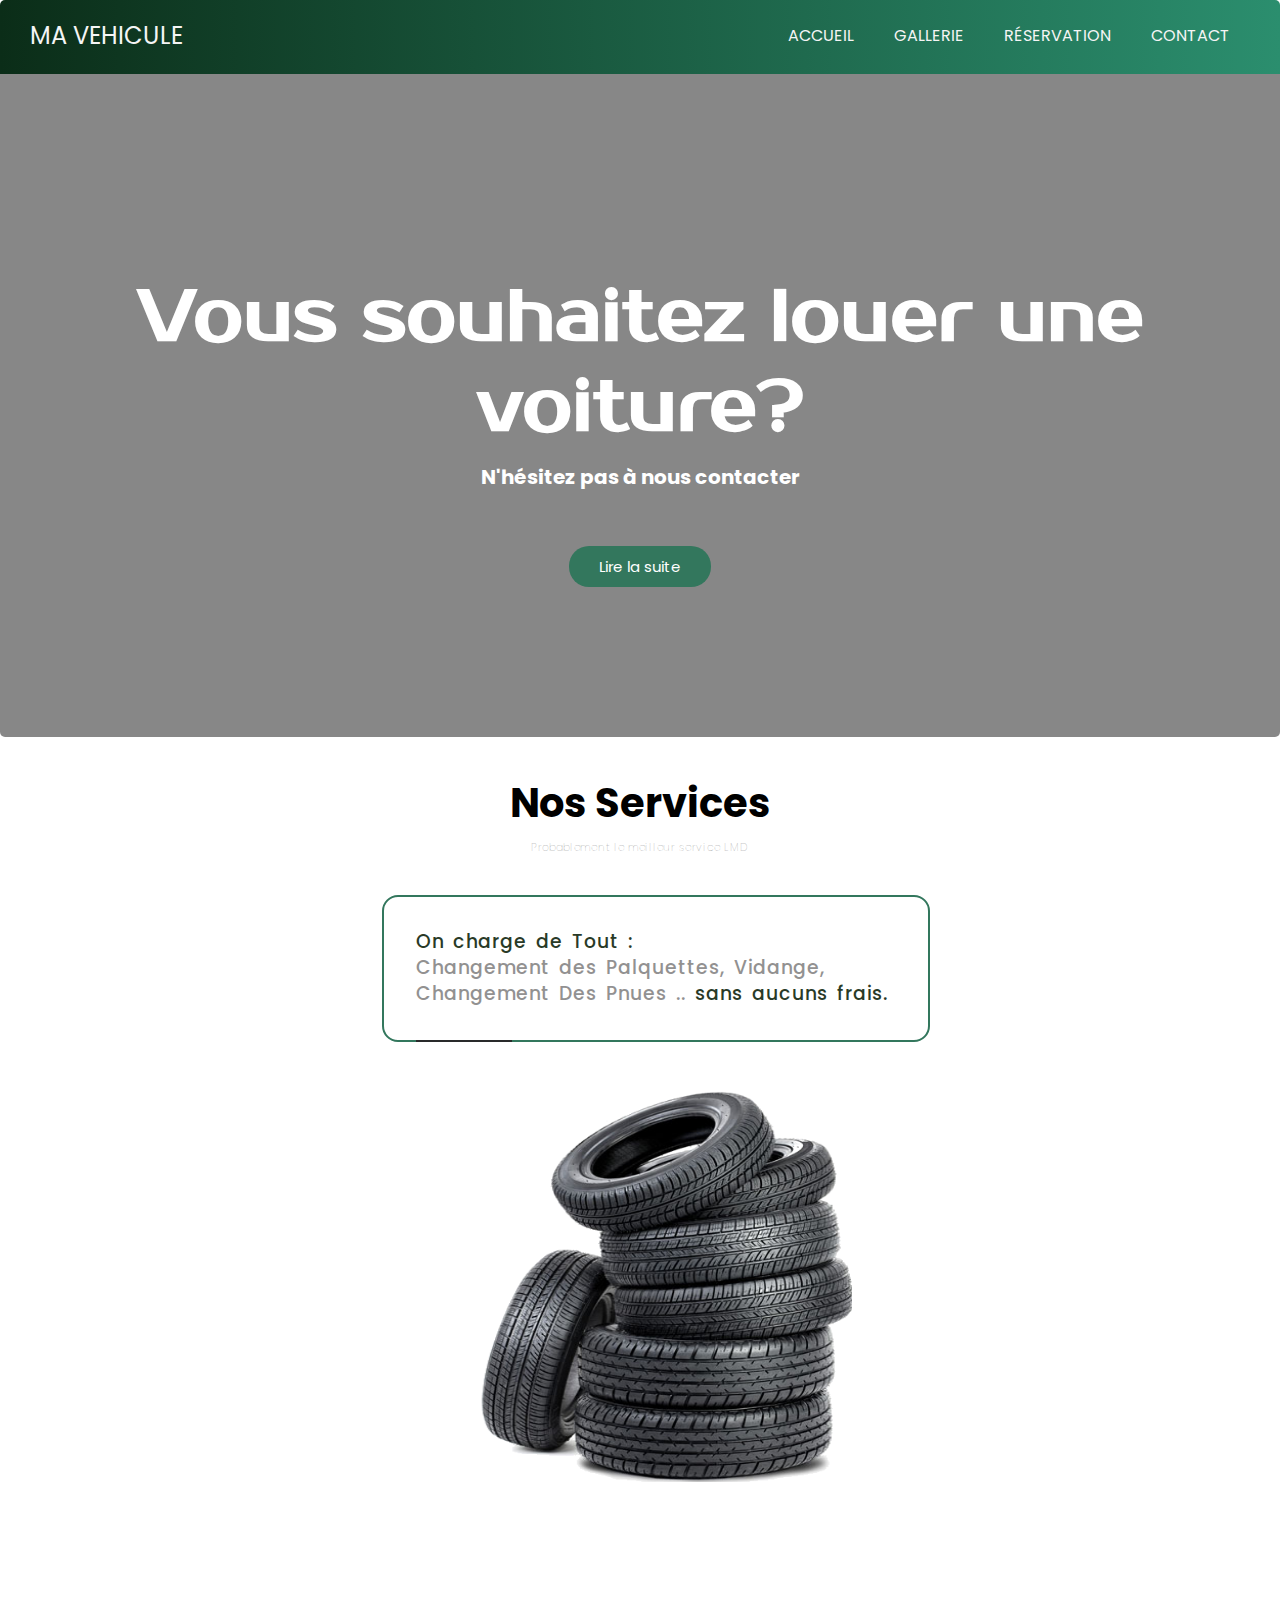
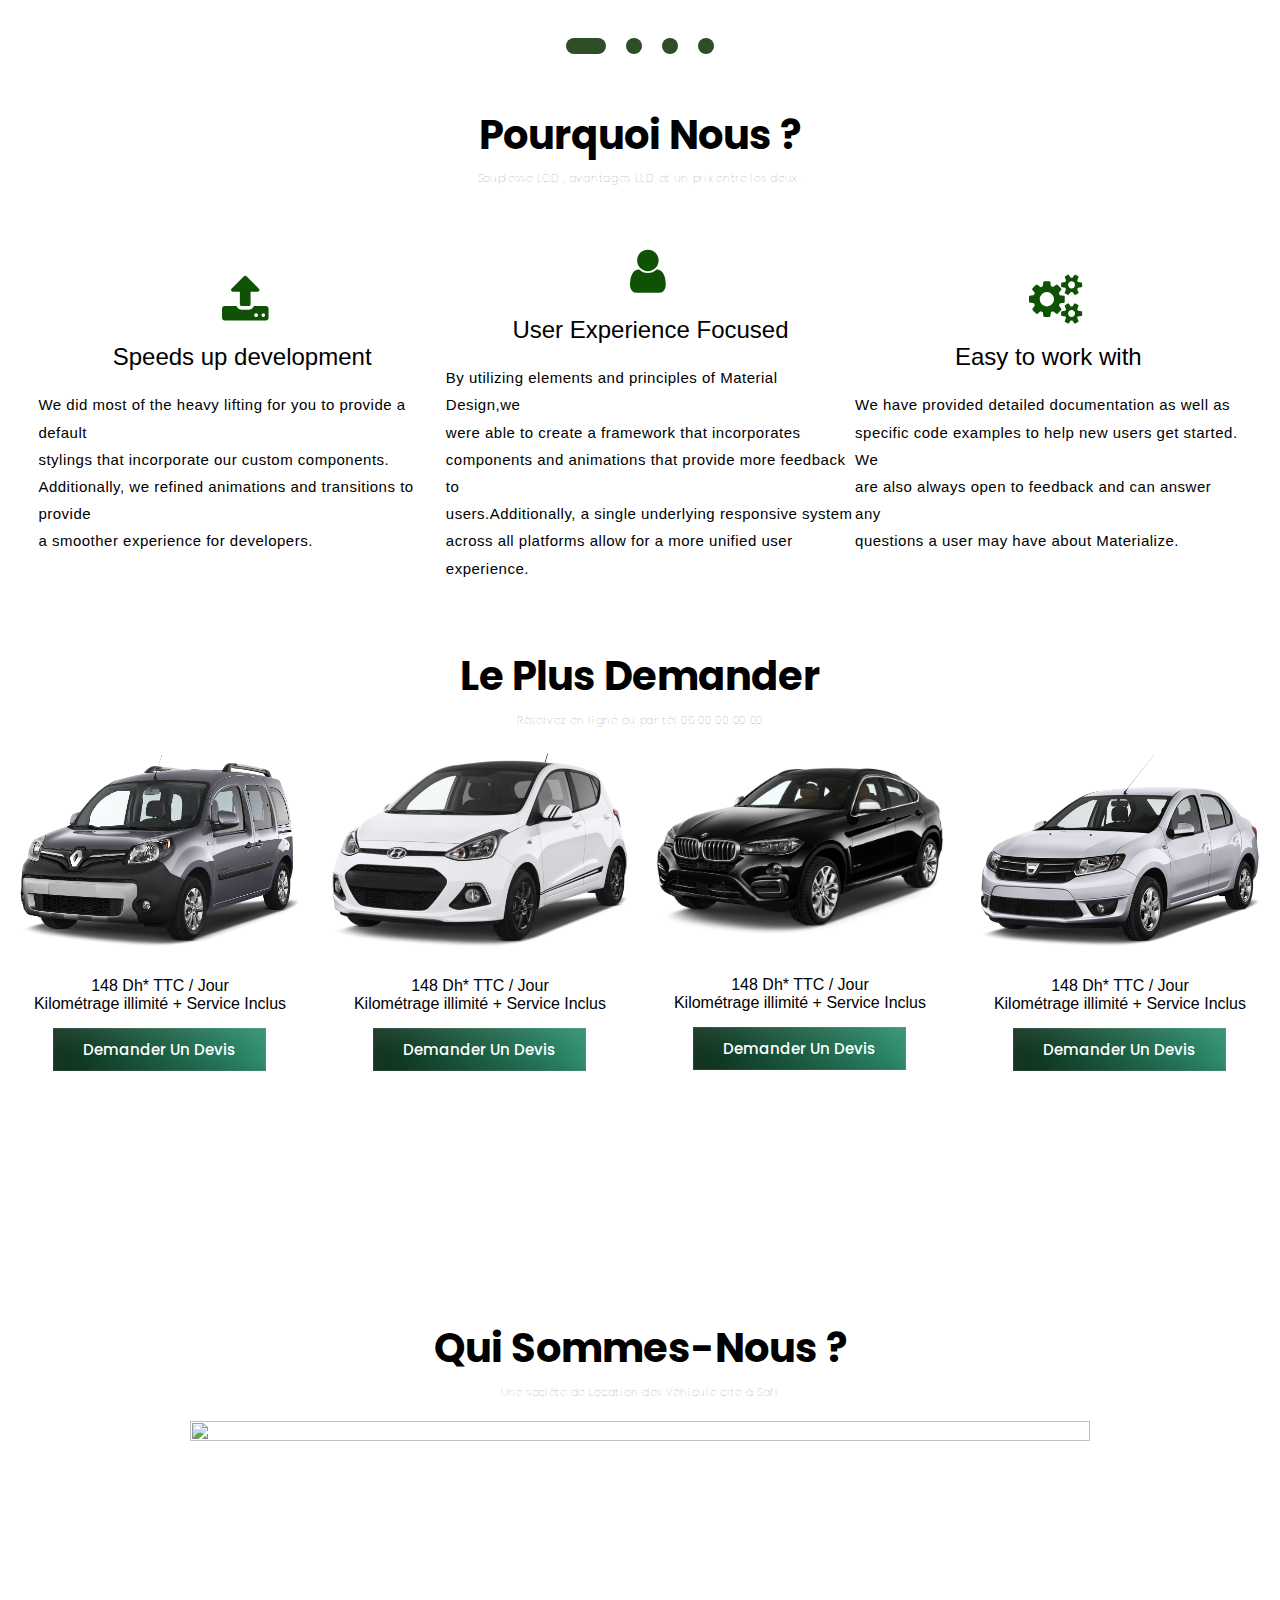
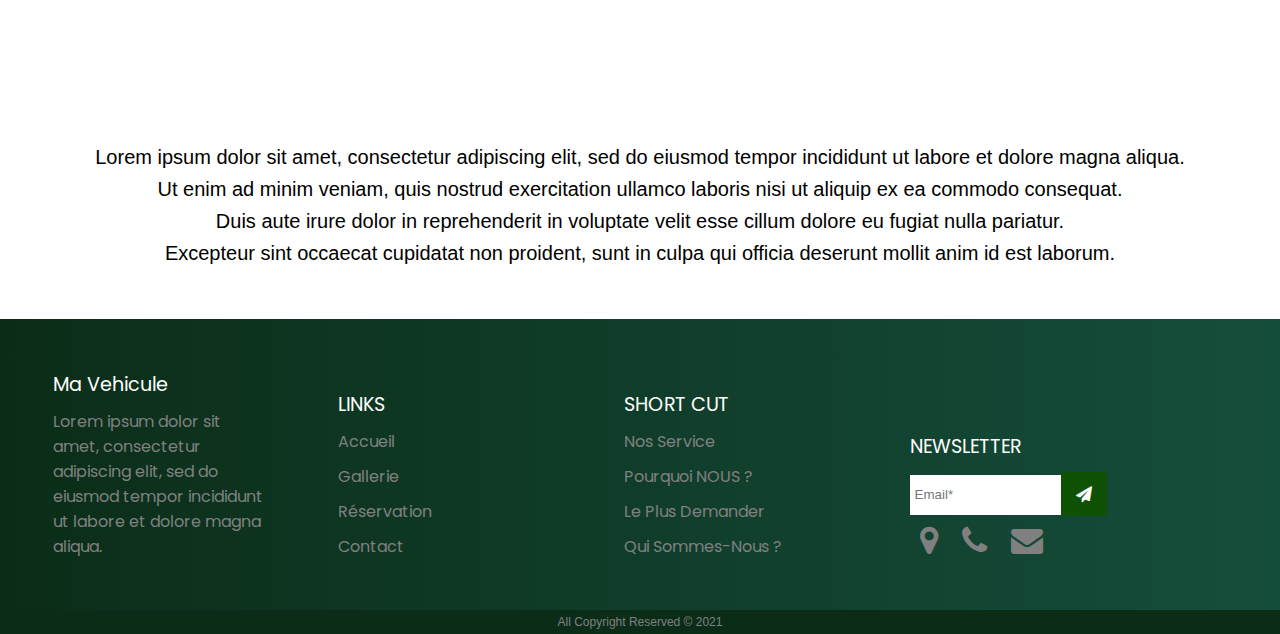
==== index.html @ b137fdb5 "Brief 3" ====
<!DOCTYPE html>
<html lang="en">
<head>
    <meta charset="UTF-8">
    <meta http-equiv="X-UA-Compatible" content="IE=edge">
    <meta name="viewport" content="width=device-width, initial-scale=1.0">
    <link rel="stylesheet" href="css/Style.css">
    <link rel="stylesheet" href="css/slider.css">
    <script src="http://code.jquery.com/jquery-1.10.2.js"></script>
    <script src="http://code.jquery.com/ui/1.11.2/jquery-ui.js"></script>
    <link rel="stylesheet" href="https://cdnjs.cloudflare.com/ajax/libs/font-awesome/4.7.0/css/font-awesome.min.css">
    <link href="https://fonts.googleapis.com/css?family=Nunito|Poppins" rel="stylesheet">
    <link href="https://fonts.googleapis.com/css?family=Prosto+One" rel="stylesheet">
    <title>Home</title>
</head>

<body>
<nav>
  <div class="logo">Ma Vehicule</div>
  <div class="toggle-bars">
    <div class="bar"></div>
    <div class="bar"></div>
    <div class="bar"></div>
  </div>
  
  <div class="nav">
    <ul>
      <li><a href="#">Accueil</a></li>
      <li><a href="#">Gallerie</a></li>
      <li><a href="#">Réservation</a></li>
      <li><a href="#">Contact</a></li>
    </ul>
  </div>
</nav>

<section id="hero">
  <div class="hero-content">
    <h1>Vous souhaitez louer une voiture?</h1>
    <h4>N'hésitez pas à nous contacter</h4>
     <a href="#">Lire la suite</a>
  </div>
  <div class="overlay"></div>
</section>
<Br>

<div class="titre">
  <h1>Nos Services</h1>
  <h6>Probablement le meilleur service LMD</h6>
 <div class="slider">
  <div class="container">
    <div class="slider-width" id="slide">
      <div class="quote">
        <h3 class="quote__qut">
           <span class="quote__qut--joy">On charge de Tout : </span> <br>
          Changement des Palquettes, Vidange, Changement Des Pnues ..
           <span class="quote__qut--joy">sans aucuns frais.</span>
        </h3>
        <h4 class="quote__person">
          <img src="img/img10.png" alt="Girl in a jacket" > 
        </h4>
      </div>
      <div class="quote">
        <h3 class="quote__qut">
           <span class="quote__qut--joy">On charge de Tout : </span> <br>
          Changement des Palquettes, Vidange, Changement Des Pnues ..
           <span class="quote__qut--joy">sans aucuns frais.</span>
        </h3>
        <h4 class="quote__person">
          <img src="img/img8.jpg" alt="Girl in a jacket" > 
        </h4>
      </div>
      <div class="quote">
        <h3 class="quote__qut">
           <span class="quote__qut--joy">On charge de Tout : </span> <br>
          Changement des Palquettes, Vidange, Changement Des Pnues ..
           <span class="quote__qut--joy">sans aucuns frais.</span>
        </h3>
        <h4 class="quote__person">
          <img src="img/img9.jpg" alt="Girl in a jacket" > 
        </h4>
      </div>
      <div class="quote">
        <h3 class="quote__qut">
           <span class="quote__qut--joy">On charge de Tout : </span> <br>
          Changement des Palquettes, Vidange, Changement Des Pnues ..
           <span class="quote__qut--joy">sans aucuns frais.</span>
        </h3>
        <h4 class="quote__person">
          <img src="img/img10.png" alt="Girl in a jacket" > 
        </h4>
      </div>
    </div>
  </div>
  <div class="slide-btns">
      <span class="slide-btn active"></span>
      <span class="slide-btn"></span>
      <span class="slide-btn"></span>
      <span class="slide-btn"></span>
  </div>
 </div> 
</div>
<br>

<div class="titre">
  <h1>Pourquoi Nous ?</h1>
  <h6>Souplesse LCD , avantages LLD et un prix entre les deux .</h6>
 
<!-- Article  -->
<div class="Articls">
  <div class="Articl1">
  <i class="fa fa-upload"></i>
    <h2>Speeds up development</h2>
    <p>We did most of the heavy lifting for you to provide a default <br>
      stylings that incorporate our custom components.<br>
      Additionally, we refined animations and transitions to provide <br>
      a smoother experience for developers.</p>
  </div>
 
  <div class="Articl2">
   <i class="fa fa-user"></i>
     <h2>User Experience Focused</h2>
     <p>By utilizing elements and principles of Material Design,we <br>
       were able to create a framework that incorporates <br>
       components and animations that provide more feedback to <br>
       users.Additionally, a single underlying responsive system <br>
       across all platforms allow for a more unified user experience. <br>
  </div>
 
  <div class="Articl3">
    <i class="fa fa-cogs"></i>
     <h2>Easy to work with</h2>
     <p>We have provided detailed documentation as well as <br>
      specific code examples to help new users get started. We <br>
      are also always open to feedback and can answer any <br>
      questions a user may have about Materialize.</p>
  </div>
</div>
<!-- End Article   -->
<!-- <br> -->
<div id="titre">
  <h1>Le Plus Demander</h1>
  <h6>Réservez en ligne ou par tél 06 00 00 00 00</h6>


  <!-- Gallery -->
  <div class="responsive">
    <div class="gallery">
      <img src="img/img7.png" alt="" width="600" height="400">
      <div class="desc">148 Dh* TTC / Jour <br>
      Kilométrage illimité + Service Inclus <br> <button>Demander Un Devis</button>
      </div>
    </div>
  </div>
  <div class="responsive">
    <div class="gallery">
      <img src="img/img2.png" alt="" width="600" height="400">
      <div class="desc">148 Dh* TTC / Jour <br>
      Kilométrage illimité + Service Inclus <br> <button>Demander Un Devis</button>
      </div>
    </div>
  </div>
  <div class="responsive">
    <div class="gallery">
      <img src="img/img3.png" alt="" width="600" height="400">
      <div class="desc">148 Dh* TTC / Jour <br>
      Kilométrage illimité + Service Inclus <br> <button>Demander Un Devis</button>
      </div>
    </div>
  </div>
  <div class="responsive">
    <div class="gallery">
      <img src="img/img5.png" alt="" width="600" height="400">
      <div class="desc">148 Dh* TTC / Jour <br>
      Kilométrage illimité + Service Inclus <br> <button>Demander Un Devis</button>
      </div>
    </div>
  </div>
  <!-- End Gallery -->
</div>  


<div classe="titre">
  <h1>Qui Sommes-Nous ?</h1>
  <h6>Une sociète de Location des Véhicule cité à Safi</h6>
<div class="About">
  <img src="img/img11.png" alt="" width="900" height="300">
  <P>Lorem ipsum dolor sit amet, consectetur adipiscing elit, sed do eiusmod tempor incididunt ut labore et dolore magna aliqua.<bR>
    Ut enim ad minim veniam, quis nostrud exercitation ullamco laboris nisi ut aliquip ex ea commodo consequat.<br>
    Duis aute irure dolor in reprehenderit in voluptate velit esse cillum dolore eu fugiat nulla pariatur.<br>
    Excepteur sint occaecat cupidatat non proident, sunt in culpa qui officia deserunt mollit anim id est laborum.</P>  
</div>
<div style="margin: 50px 0;"></div>

<footer>
<div class="footer">
<div class="column">
<ul>
<li class="title">Ma Vehicule</li>
<li>Lorem ipsum dolor sit amet, consectetur adipiscing elit, sed do eiusmod tempor incididunt ut labore et dolore magna aliqua.</li>
</ul>
</div>

<div class="column">
<ul>
<li class="title">LINKS</li>
<li><a href="#">Accueil</a></li>
<li><a href="#">Gallerie</a></li>
<li><a href="#">Réservation</a></li>
<li><a href="#">Contact</a></li>
</ul>
</div>

<div class="column">
<ul>
<li class="title">SHORT CUT</li>
<li><a href="#">Nos Service</a></li>
<li><a href="#">Pourquoi NOUS ?</a></li>
<li><a href="#">Le Plus Demander</a></li>
<li><a href="#">Qui Sommes-Nous ?</a></li>
</ul>
</div>

<div class="column">
<ul>
<li class="title">NEWSLETTER</li>
<li>
<form action="#" method="post">
<input type="email" name="email" placeholder="Email*" maxlength="80" required /><button class="btn1"><i class="fa fa-paper-plane"></i></button>
</form>
</li>
<li>
<a href="#" title="Address,State,Country,Pincode"><i class="fa fa-map-marker"></i></a>
<a href="#"><i class="fa fa-phone"></i></a>
<a href="#"><i class="fa fa-envelope"></i></a>
</li>
</ul>
</div>
</div>
</footer>
<div class="sub-footer">
All Copyright Reserved © 2021
</div>
  

<!-- JavaScript -->
<script src="js/JavaScript.js"></script> 
<script src="js/slider.js"></script>



</body>
</html>
---- css/Style.css ----
body {
    margin:0;
  /*   padding:50px; */
    box-sizing:border-box;
    font-family: 'Poppins', sans-serif;

  }
  .logo {
    font-size:24px;
    padding-top:8px;
    text-transform:uppercase;
  }
  .toggle-bars {
    position: absolute;
    top:20px;
    right:30px;
    cursor:pointer;
  }
  .toggle-bars .bar {
    width:35px;
    background-color:#fff;
    margin: 7px 0;
    height:2px;
   
  }
  nav {
    padding:10px 30px;
    background-image: linear-gradient(to right, #0b2d18 0%, #2b8e6e 100%);
    color:#f5f5f5;
    display: flex;
    flex-direction: column;
    justify-content: flex-start;
    min-height:50px;
    position: relative;
    border-radius:5px;
    border-bottom-left-radius:0;
    border-bottom-right-radius:0;
  }
  .nav {
    display: none;
  }
  .show {
    display: block !important;
  }
  .nav ul {
    list-style-type: none;
    padding:0;
    margin-left: -20px;
    margin-top: 13px;
  }
  .nav ul li {
    padding:10px 20px;
    font-size:16px;
    text-transform:uppercase;
  }
  .nav a
  {
    text-decoration: none;
    color: #f5f5f5;
  }
  a:hover {
    color: rgba(50, 194, 31, 0.527);  
  }
  
  /* .titre
  {
    background-color: rgba(185, 184, 184, 0.13);
    height: 1000px;
    
  } */

  .titre h1
  {
  text-align: center;
  line-height: 0.7;
  /* letter-spacing: 0.5px; */
  font-size: 40px;
  }

  .titre h6
  {
  text-align: center;
  color: rgb(139, 139, 139);
  line-height: 0.7;
  letter-spacing: 0.7px;
  font-weight: lighter ;
  
  }

  .Articls i
  {
    color: rgb(15, 82, 6);  
    position:relative;
    top: -5%;
    left: 45%;
    font-size: 50px;
  }
  
  .Articls
  {
    display:flex;
    padding: 3vw;
    justify-content: center;
    justify-content: space-around;
    align-items: center;
    margin: auto;
  
  }

  .Articls p
  {
    line-height: 1.7rem;
   letter-spacing: 0.5px;
   font-size: 15px;
   font-family: -apple-system,BlinkMacSystemFont,"Segoe UI",Roboto,Oxygen-Sans,Ubuntu,Cantarell,"Helvetica Neue",sans-serif;
   font-weight: 300;
  }

  .Articls h2
  { 
    font-family: -apple-system,BlinkMacSystemFont,"Segoe UI",Roboto,Oxygen-Sans,Ubuntu,Cantarell,"Helvetica Neue",sans-serif;
    text-align: center;
    font-weight: normal;
  }

  div.gallery img {
    width: 100%;
    height: auto;
  }
  
  div.desc {
    padding: 15px;
    text-align: center;
    font-family: -apple-system,BlinkMacSystemFont,"Segoe UI",Roboto,Oxygen-Sans,Ubuntu,Cantarell,"Helvetica Neue",sans-serif;
    font-style: normal;
  }
  
  * {
    box-sizing: border-box;
  }
  
  .desc Button
  {
    box-shadow:inset 0 -0.6em 1em -0.35em rgba(0,0,0,0.17),inset 0 0.6em 2em -0.3em rgba(255,255,255,0.15),inset 0 0 0em 0.05em rgba(255,255,255,0.12);
    background-image: linear-gradient(to right, #0b2d18 0%, #2b8e6e 100%);
    font-size: 15px;
    font-weight: 500;
    padding: 10px 30px;
    font-family: 'Poppins', sans-serif;
    border: none;
    color: white;
    text-align: center;
    text-decoration: none;
    margin-top: 15px;
    cursor: pointer;
    }
  
  .responsive
  {
    padding: 0 6px;
    float: left;
    width: 24.99999%;
  }

  #titre
  {
 

      /* background-color: rgba(185, 184, 184, 0.13); */
      height: 645px;
  }

  .About 
 {  
    margin: auto;
    text-align: center; 
    max-width: 100%;
 }

.About p
{
 font-weight: normal;
 font-size: 20px;
 line-height: 32px;
font-family: -apple-system,BlinkMacSystemFont,"Segoe UI",Roboto,Oxygen-Sans,Ubuntu,Cantarell,"Helvetica Neue",sans-serif;
font-weight: lighter;
} 

.About img
{
  max-width: 100%;
height: auto;
}

  
.footer
{
  background-image: linear-gradient(to right, #0b2d18 0%, #154d3b 100%);
  padding:30px 0px;
  /* font-family: 'Play', sans-serif; */
  }
  
  .footer .column{
  width:20%;
  margin:0% 1%;
  display:inline-block;
  }
  
  .footer .column ul{
  width:100%;
  }
  
  .footer .column ul li{
  list-style:none;
  padding:5px 0px;
  color:gray;
  }
  
  .footer .column ul li a{
  text-decoration:none;
  font-size:1em;
  color:gray;
  transition:0.5s;
  }
  
  .footer .column ul li a:hover{
  color:#f7bd00;
  }
  
  .footer .column ul .title{
  /* font-family: 'Fredoka One', cursive; */
  font-size:1.2em;
  color:#fff;
  }
  
  .footer .column ul li input{
  padding:10px 5px;
  outline:none;
  border:0;
  width:70%;
  height:40px;
  color:#1e1e1e;
  }
  
  .footer .column ul li .btn1{
  /* background:; */
  outline:none;
  border:0;
  padding:5px;
  color:#fff;
  height:44px;
  position:relative;
  top:1px;
  font-size:0.5em;
  background:rgb(15, 82, 6);
  }
  
  .footer .column ul li i{
  font-size:2em;
  margin:0px 10px;
  }
  
  .sub-footer{
  background:#0b2d18;
  padding:5px 0px;
  text-align:center;
  color:gray;
  font-size:12px;
  font-family: 'Play', sans-serif;
  }
  
  
  @media only screen and (max-width: 700px) {
    .responsive {
      width: 49.99999%;
      margin: 6px 0;
    }
  }
  
  @media only screen and (max-width: 500px) {
    .responsive {
      width: 100%;
    }
  }

  @media screen and (min-width:600px ){
    nav {
    display: flex;
    justify-content: space-between;
    flex-direction: row;
    padding:10px 30px;
    background-color:#252023;
    color:#f5f5f5;
    
    
  }
    .toggle-bars {
      display: none;
    }
    .nav {
    display: block;
    }
  
  .nav ul {
    display: flex;
  }
  .nav ul li {
    padding:0 20px;
    font-size:16px;  
  }
  }
  
  #hero {
    background: url("https://ridesharemechanic.com/wp-content/uploads/2019/06/location-parent.png");
    padding: 150px 30px;
    text-align: center;
    color:#fff;
    font-size:36px;
    position: relative;
    border-bottom-left-radius:5px;
    border-bottom-right-radius:5px;
  }
  #hero .hero-content {
    position: relative;
    z-index:10;
  }
  #hero h1 {
    margin-bottom: 10px;
    font-family: 'Prosto One', cursive;
  }
  #hero h4 {
    font-size:20px;
    margin-top: 0;
    margin-bottom: 40px;
  }
  #hero a {
    text-decoration:none;
    background: #33775d;
    font-size:15px;
    padding: 10px 30px;
    color:#fff;
    border-radius:20px;
  }
  .overlay {
    position: absolute;
    top:0;
    left:0;
    right:0;
    bottom:0;
    width:100%;
    height:100%;
    background: #00000078;
    border-bottom-left-radius:5px;
    border-bottom-right-radius:5px;
  }
  @media screen and (max-width:900px ){
    #hero {
      padding: 100px 30px;
    }
    #hero h1 {
      font-size:30px;
    }
    #hero h4 {
      font-size:20px;
    }
  }
  
  @media (max-width:720px){
    .footer .column{
    width:90%;
    display:block;
    margin:0% 0%;
    }
    
    .footer .column:nth-child(2),.footer .column:nth-child(3){
    width:40%;
    display:inline-block;
    }
    }
    
    @media (max-width:1200px){
    .footer .column ul li input{
    padding:5px 5px;
    outline:none;
    border:0;
    width:70%;
    height:34px;
    color:#1e1e1e;
    }
    .footer .column ul li .btn1{
    position:relative;
    top:2px;
    }
    }
    
    @media (max-width:940px){
    .footer .column ul li input{
    padding:5px 5px;
    outline:none;
    border:0;
    width:60%;
    height:34px;
    color:#1e1e1e;
    }
    .footer .column ul li .btn1{
    position:relative;
    top:2px;
    }
    }
---- css/slider.css ----
::before,
*::after {
  margin: 0;
  padding: 0;
  box-sizing: inherit;
}

.slider
{
  box-sizing: border-box;
  margin-top: -120px;
  display: grid;
  place-items: center;
  align-content: space-evenly;
}

.container {
  width: 43rem;
  height: auto;
  overflow: hidden;
}

.heading__h1 {
  font-size: 3.5rem;
  font-weight: 300;
  color: rgba(231, 72, 72, 0.8);
  text-transform: capitalize;
}
@media only screen and (max-width: 43rem) {
  .heading__h1 {
    font-size: 3rem;
  }
}

.slider-width {
  display: flex;
  width: 180rem;
  transition: all 0.5s;
}

.quote {
  margin: 7.5rem 3%;
  width: 43rem;
}
.quote__qut {
    font-size: 1.3;
    font-weight: 500;
    color: rgb(146, 145, 145);
    word-spacing: 3px;
    letter-spacing: 1px;
    line-height: 1.4;
    border: 2px solid#33775d;
    border-radius: 1rem;
    padding: 2rem;
    position: relative;
    display: inline-block;
}
.quote__qut--joy {
  color: #293a27;
  cursor: pointer;

}

.quote__qut--joy:hover {
    background-color: rgba(157, 255, 0, 0.205);
  }
.quote__qut::before {
  content: "";
  position: absolute;
  bottom: -2px;
  left: 2rem;
  height: 2px;
  width: 6rem;
  background-color: #292a2b;
}

}
.quote__person {
  padding: 0.7rem 0 0 0;
  position: relative;
  left: 9rem;
  
}

.quote__person img
{
    margin-left: 70px;
    width: 400px;
    height: 400px;
}
    
}
.quote__name {
  color: rgb(0, 0, 0);
  font-size: 1.7rem;
  font-weight: 300;
  word-spacing: 4px;
  letter-spacing: 1px;
}
.quote__knownfor {
  color: #999;
  font-size: 1.3rem;
  font-weight: 800;
  word-spacing: 2px;
  letter-spacing: 0.5px;
}

.slide-btn {
  display: inline-block;
  width: 1rem;
  height: 1rem;
  background-color: #2d4e27;
  border-radius: 50rem;
  margin: 0.5rem;
  cursor: pointer;
  transition: all 0.5s;
  
}

.active {
  width: 2.5rem;
}
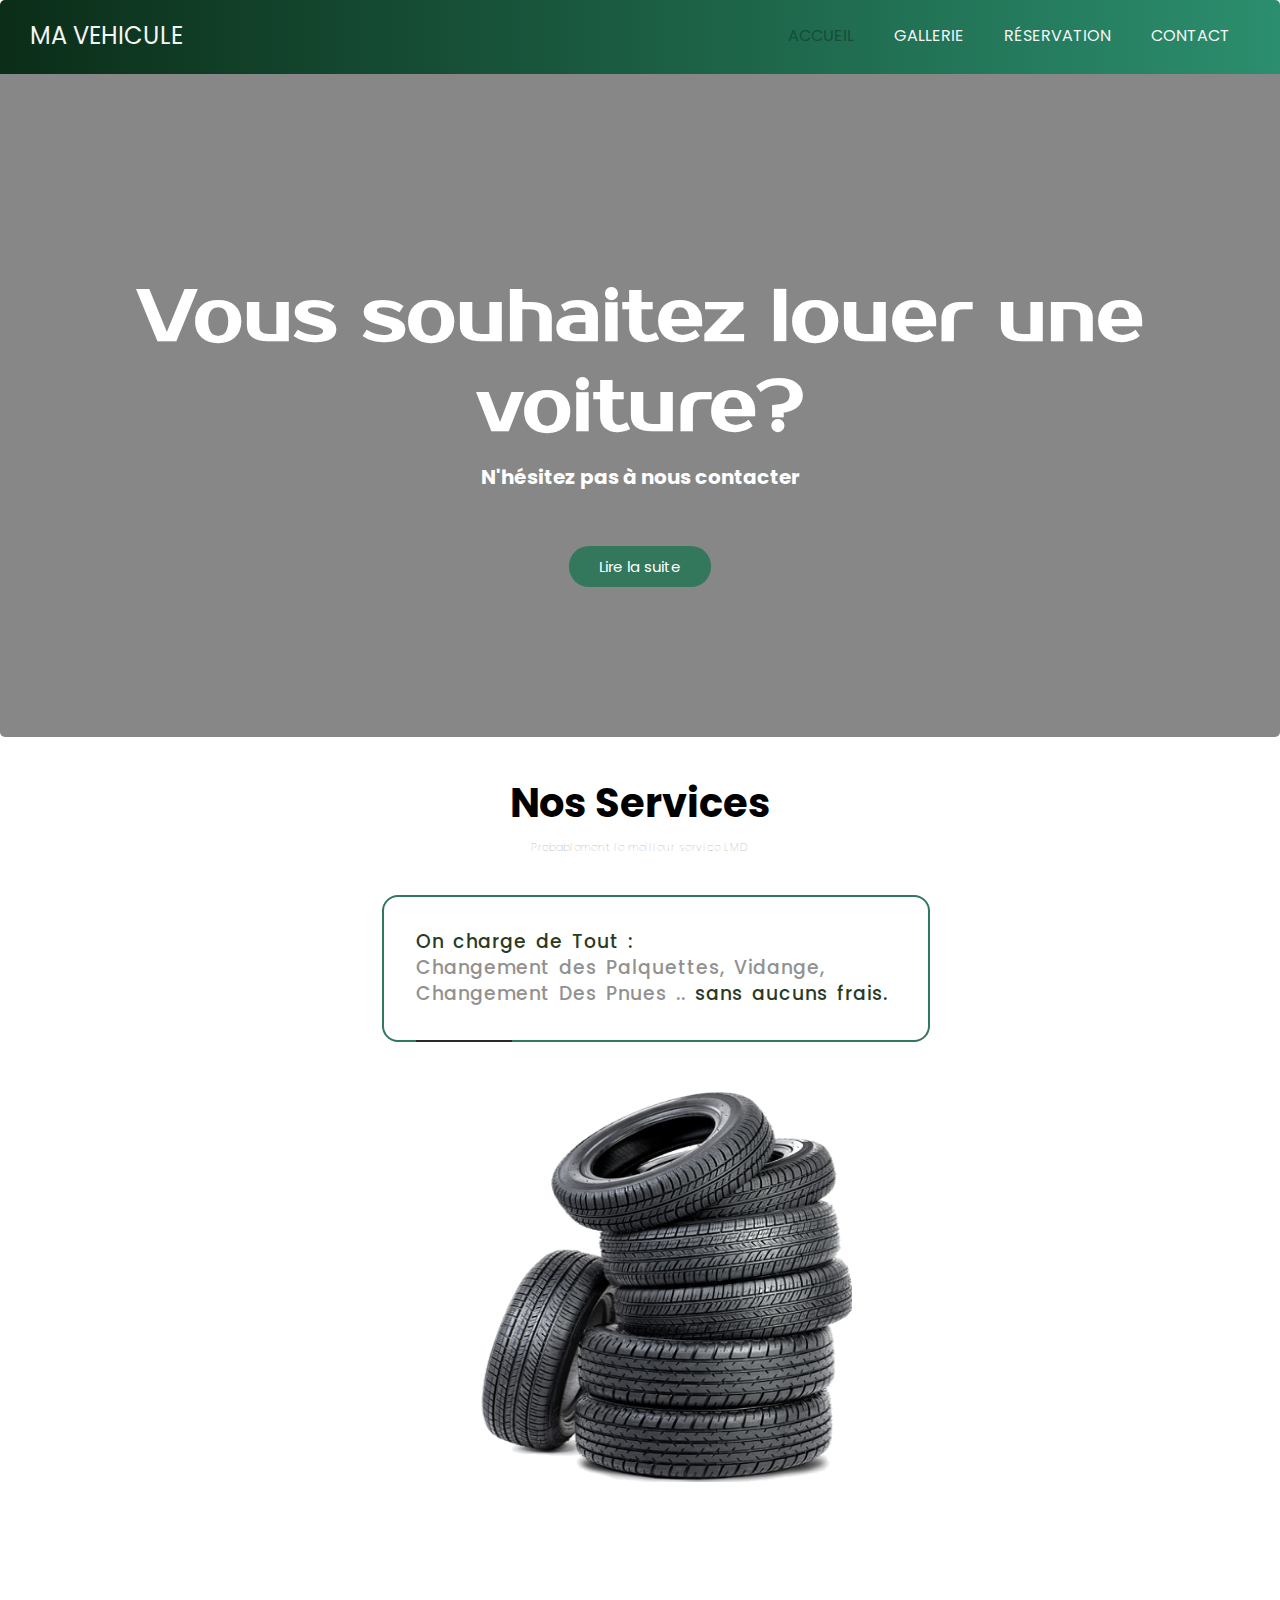
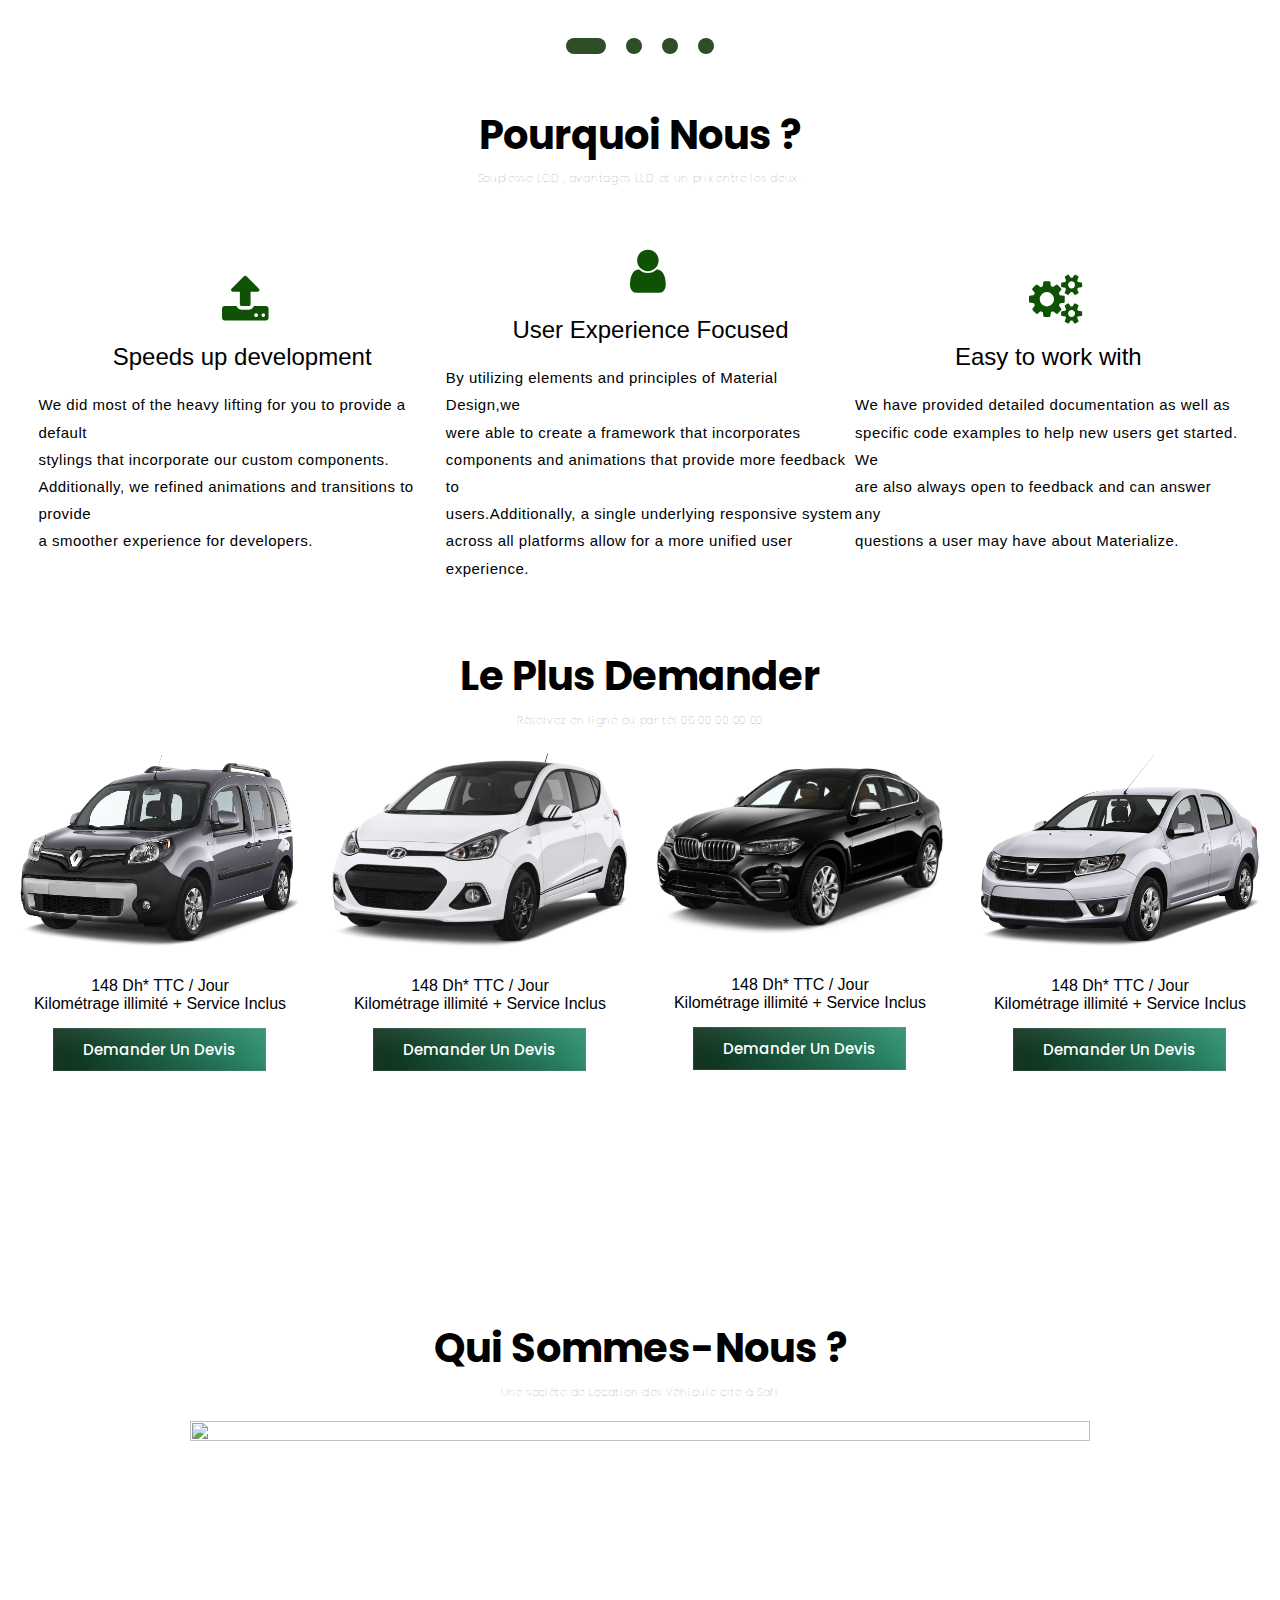
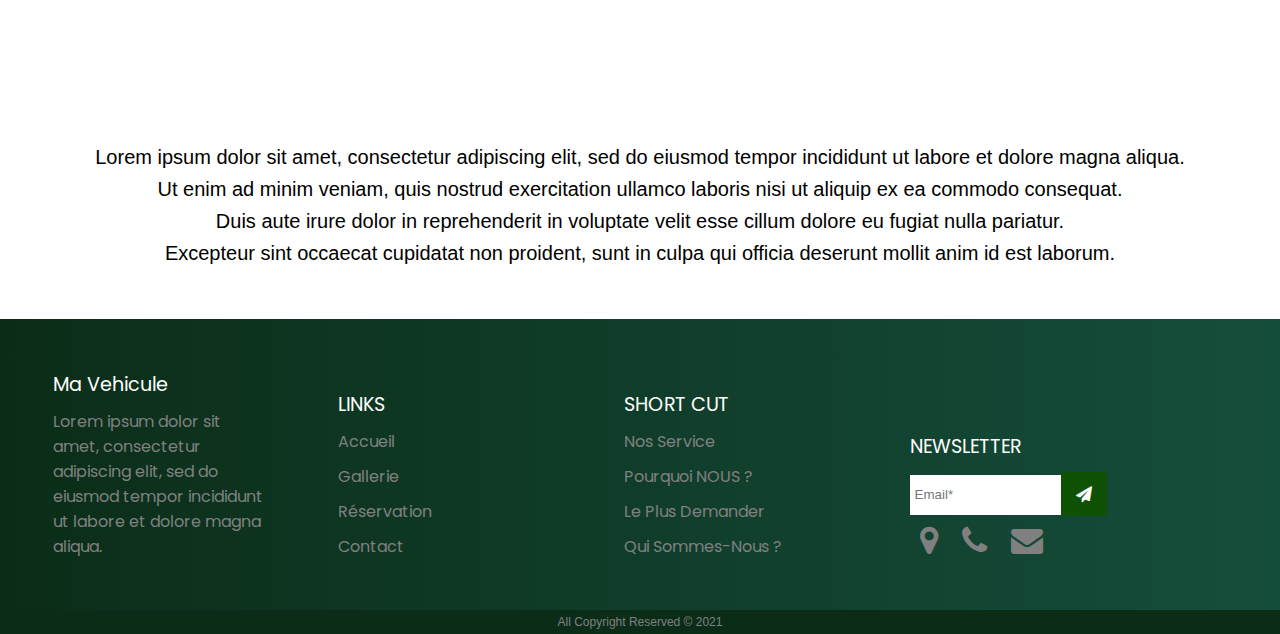
==== commit 0a46c704: "Add files via upload" ====
--- a/index.html
+++ b/index.html
@@ -1,252 +1,252 @@
-<!DOCTYPE html>
-<html lang="en">
-<head>
-    <meta charset="UTF-8">
-    <meta http-equiv="X-UA-Compatible" content="IE=edge">
-    <meta name="viewport" content="width=device-width, initial-scale=1.0">
-    <link rel="stylesheet" href="css/Style.css">
-    <link rel="stylesheet" href="css/slider.css">
-    <script src="http://code.jquery.com/jquery-1.10.2.js"></script>
-    <script src="http://code.jquery.com/ui/1.11.2/jquery-ui.js"></script>
-    <link rel="stylesheet" href="https://cdnjs.cloudflare.com/ajax/libs/font-awesome/4.7.0/css/font-awesome.min.css">
-    <link href="https://fonts.googleapis.com/css?family=Nunito|Poppins" rel="stylesheet">
-    <link href="https://fonts.googleapis.com/css?family=Prosto+One" rel="stylesheet">
-    <title>Home</title>
-</head>
-
-<body>
-<nav>
-  <div class="logo">Ma Vehicule</div>
-  <div class="toggle-bars">
-    <div class="bar"></div>
-    <div class="bar"></div>
-    <div class="bar"></div>
-  </div>
-  
-  <div class="nav">
-    <ul>
-      <li><a href="#">Accueil</a></li>
-      <li><a href="#">Gallerie</a></li>
-      <li><a href="#">Réservation</a></li>
-      <li><a href="#">Contact</a></li>
-    </ul>
-  </div>
-</nav>
-
-<section id="hero">
-  <div class="hero-content">
-    <h1>Vous souhaitez louer une voiture?</h1>
-    <h4>N'hésitez pas à nous contacter</h4>
-     <a href="#">Lire la suite</a>
-  </div>
-  <div class="overlay"></div>
-</section>
-<Br>
-
-<div class="titre">
-  <h1>Nos Services</h1>
-  <h6>Probablement le meilleur service LMD</h6>
- <div class="slider">
-  <div class="container">
-    <div class="slider-width" id="slide">
-      <div class="quote">
-        <h3 class="quote__qut">
-           <span class="quote__qut--joy">On charge de Tout : </span> <br>
-          Changement des Palquettes, Vidange, Changement Des Pnues ..
-           <span class="quote__qut--joy">sans aucuns frais.</span>
-        </h3>
-        <h4 class="quote__person">
-          <img src="img/img10.png" alt="Girl in a jacket" > 
-        </h4>
-      </div>
-      <div class="quote">
-        <h3 class="quote__qut">
-           <span class="quote__qut--joy">On charge de Tout : </span> <br>
-          Changement des Palquettes, Vidange, Changement Des Pnues ..
-           <span class="quote__qut--joy">sans aucuns frais.</span>
-        </h3>
-        <h4 class="quote__person">
-          <img src="img/img8.jpg" alt="Girl in a jacket" > 
-        </h4>
-      </div>
-      <div class="quote">
-        <h3 class="quote__qut">
-           <span class="quote__qut--joy">On charge de Tout : </span> <br>
-          Changement des Palquettes, Vidange, Changement Des Pnues ..
-           <span class="quote__qut--joy">sans aucuns frais.</span>
-        </h3>
-        <h4 class="quote__person">
-          <img src="img/img9.jpg" alt="Girl in a jacket" > 
-        </h4>
-      </div>
-      <div class="quote">
-        <h3 class="quote__qut">
-           <span class="quote__qut--joy">On charge de Tout : </span> <br>
-          Changement des Palquettes, Vidange, Changement Des Pnues ..
-           <span class="quote__qut--joy">sans aucuns frais.</span>
-        </h3>
-        <h4 class="quote__person">
-          <img src="img/img10.png" alt="Girl in a jacket" > 
-        </h4>
-      </div>
-    </div>
-  </div>
-  <div class="slide-btns">
-      <span class="slide-btn active"></span>
-      <span class="slide-btn"></span>
-      <span class="slide-btn"></span>
-      <span class="slide-btn"></span>
-  </div>
- </div> 
-</div>
-<br>
-
-<div class="titre">
-  <h1>Pourquoi Nous ?</h1>
-  <h6>Souplesse LCD , avantages LLD et un prix entre les deux .</h6>
- 
-<!-- Article  -->
-<div class="Articls">
-  <div class="Articl1">
-  <i class="fa fa-upload"></i>
-    <h2>Speeds up development</h2>
-    <p>We did most of the heavy lifting for you to provide a default <br>
-      stylings that incorporate our custom components.<br>
-      Additionally, we refined animations and transitions to provide <br>
-      a smoother experience for developers.</p>
-  </div>
- 
-  <div class="Articl2">
-   <i class="fa fa-user"></i>
-     <h2>User Experience Focused</h2>
-     <p>By utilizing elements and principles of Material Design,we <br>
-       were able to create a framework that incorporates <br>
-       components and animations that provide more feedback to <br>
-       users.Additionally, a single underlying responsive system <br>
-       across all platforms allow for a more unified user experience. <br>
-  </div>
- 
-  <div class="Articl3">
-    <i class="fa fa-cogs"></i>
-     <h2>Easy to work with</h2>
-     <p>We have provided detailed documentation as well as <br>
-      specific code examples to help new users get started. We <br>
-      are also always open to feedback and can answer any <br>
-      questions a user may have about Materialize.</p>
-  </div>
-</div>
-<!-- End Article   -->
-<!-- <br> -->
-<div id="titre">
-  <h1>Le Plus Demander</h1>
-  <h6>Réservez en ligne ou par tél 06 00 00 00 00</h6>
-
-
-  <!-- Gallery -->
-  <div class="responsive">
-    <div class="gallery">
-      <img src="img/img7.png" alt="" width="600" height="400">
-      <div class="desc">148 Dh* TTC / Jour <br>
-      Kilométrage illimité + Service Inclus <br> <button>Demander Un Devis</button>
-      </div>
-    </div>
-  </div>
-  <div class="responsive">
-    <div class="gallery">
-      <img src="img/img2.png" alt="" width="600" height="400">
-      <div class="desc">148 Dh* TTC / Jour <br>
-      Kilométrage illimité + Service Inclus <br> <button>Demander Un Devis</button>
-      </div>
-    </div>
-  </div>
-  <div class="responsive">
-    <div class="gallery">
-      <img src="img/img3.png" alt="" width="600" height="400">
-      <div class="desc">148 Dh* TTC / Jour <br>
-      Kilométrage illimité + Service Inclus <br> <button>Demander Un Devis</button>
-      </div>
-    </div>
-  </div>
-  <div class="responsive">
-    <div class="gallery">
-      <img src="img/img5.png" alt="" width="600" height="400">
-      <div class="desc">148 Dh* TTC / Jour <br>
-      Kilométrage illimité + Service Inclus <br> <button>Demander Un Devis</button>
-      </div>
-    </div>
-  </div>
-  <!-- End Gallery -->
-</div>  
-
-
-<div classe="titre">
-  <h1>Qui Sommes-Nous ?</h1>
-  <h6>Une sociète de Location des Véhicule cité à Safi</h6>
-<div class="About">
-  <img src="img/img11.png" alt="" width="900" height="300">
-  <P>Lorem ipsum dolor sit amet, consectetur adipiscing elit, sed do eiusmod tempor incididunt ut labore et dolore magna aliqua.<bR>
-    Ut enim ad minim veniam, quis nostrud exercitation ullamco laboris nisi ut aliquip ex ea commodo consequat.<br>
-    Duis aute irure dolor in reprehenderit in voluptate velit esse cillum dolore eu fugiat nulla pariatur.<br>
-    Excepteur sint occaecat cupidatat non proident, sunt in culpa qui officia deserunt mollit anim id est laborum.</P>  
-</div>
-<div style="margin: 50px 0;"></div>
-
-<footer>
-<div class="footer">
-<div class="column">
-<ul>
-<li class="title">Ma Vehicule</li>
-<li>Lorem ipsum dolor sit amet, consectetur adipiscing elit, sed do eiusmod tempor incididunt ut labore et dolore magna aliqua.</li>
-</ul>
-</div>
-
-<div class="column">
-<ul>
-<li class="title">LINKS</li>
-<li><a href="#">Accueil</a></li>
-<li><a href="#">Gallerie</a></li>
-<li><a href="#">Réservation</a></li>
-<li><a href="#">Contact</a></li>
-</ul>
-</div>
-
-<div class="column">
-<ul>
-<li class="title">SHORT CUT</li>
-<li><a href="#">Nos Service</a></li>
-<li><a href="#">Pourquoi NOUS ?</a></li>
-<li><a href="#">Le Plus Demander</a></li>
-<li><a href="#">Qui Sommes-Nous ?</a></li>
-</ul>
-</div>
-
-<div class="column">
-<ul>
-<li class="title">NEWSLETTER</li>
-<li>
-<form action="#" method="post">
-<input type="email" name="email" placeholder="Email*" maxlength="80" required /><button class="btn1"><i class="fa fa-paper-plane"></i></button>
-</form>
-</li>
-<li>
-<a href="#" title="Address,State,Country,Pincode"><i class="fa fa-map-marker"></i></a>
-<a href="#"><i class="fa fa-phone"></i></a>
-<a href="#"><i class="fa fa-envelope"></i></a>
-</li>
-</ul>
-</div>
-</div>
-</footer>
-<div class="sub-footer">
-All Copyright Reserved © 2021
-</div>
-  
-
-<!-- JavaScript -->
-<script src="js/JavaScript.js"></script> 
-<script src="js/slider.js"></script>
-
-
-
-</body>
+<!DOCTYPE html>
+<html lang="en">
+<head>
+    <meta charset="UTF-8">
+    <meta http-equiv="X-UA-Compatible" content="IE=edge">
+    <meta name="viewport" content="width=device-width, initial-scale=1.0">
+    <link rel="stylesheet" href="css/Style.css">
+    <link rel="stylesheet" href="css/slider.css">
+    <script src="http://code.jquery.com/jquery-1.10.2.js"></script>
+    <script src="http://code.jquery.com/ui/1.11.2/jquery-ui.js"></script>
+    <link rel="stylesheet" href="https://cdnjs.cloudflare.com/ajax/libs/font-awesome/4.7.0/css/font-awesome.min.css">
+    <link href="https://fonts.googleapis.com/css?family=Nunito|Poppins" rel="stylesheet">
+    <link href="https://fonts.googleapis.com/css?family=Prosto+One" rel="stylesheet">
+    <title>Home</title>
+</head>
+
+<body>
+<nav>
+  <div class="logo">Ma Vehicule</div>
+  <div class="toggle-bars">
+    <div class="bar"></div>
+    <div class="bar"></div>
+    <div class="bar"></div>
+  </div>
+  
+  <div class="nav">
+    <ul>
+      <li><a style="color:#154d3b;" href="index.html">Accueil</a></li>
+      <li><a href="Gallery.html">Gallerie</a></li>
+      <li><a href="Reservation.html">Réservation</a></li>
+      <li><a href="Contact.html">Contact</a></li>
+    </ul>
+  </div>
+</nav>
+
+<section id="hero">
+  <div class="hero-content">
+    <h1>Vous souhaitez louer une voiture?</h1>
+    <h4>N'hésitez pas à nous contacter</h4>
+     <a href="#">Lire la suite</a>
+  </div>
+  <div class="overlay"></div>
+</section>
+<Br>
+
+<div class="titre">
+  <h1>Nos Services</h1>
+  <h6>Probablement le meilleur service LMD</h6>
+ <div class="slider">
+  <div class="container">
+    <div class="slider-width" id="slide">
+      <div class="quote">
+        <h3 class="quote__qut">
+           <span class="quote__qut--joy">On charge de Tout : </span> <br>
+          Changement des Palquettes, Vidange, Changement Des Pnues ..
+           <span class="quote__qut--joy">sans aucuns frais.</span>
+        </h3>
+        <h4 class="quote__person">
+          <img src="img/img10.png" alt="Girl in a jacket" > 
+        </h4>
+      </div>
+      <div class="quote">
+        <h3 class="quote__qut">
+           <span class="quote__qut--joy">On charge de Tout : </span> <br>
+          Changement des Palquettes, Vidange, Changement Des Pnues ..
+           <span class="quote__qut--joy">sans aucuns frais.</span>
+        </h3>
+        <h4 class="quote__person">
+          <img src="img/img8.jpg" alt="Girl in a jacket" > 
+        </h4>
+      </div>
+      <div class="quote">
+        <h3 class="quote__qut">
+           <span class="quote__qut--joy">On charge de Tout : </span> <br>
+          Changement des Palquettes, Vidange, Changement Des Pnues ..
+           <span class="quote__qut--joy">sans aucuns frais.</span>
+        </h3>
+        <h4 class="quote__person">
+          <img src="img/img9.jpg" alt="Girl in a jacket" > 
+        </h4>
+      </div>
+      <div class="quote">
+        <h3 class="quote__qut">
+           <span class="quote__qut--joy">On charge de Tout : </span> <br>
+          Changement des Palquettes, Vidange, Changement Des Pnues ..
+           <span class="quote__qut--joy">sans aucuns frais.</span>
+        </h3>
+        <h4 class="quote__person">
+          <img src="img/img10.png" alt="Girl in a jacket" > 
+        </h4>
+      </div>
+    </div>
+  </div>
+  <div class="slide-btns">
+      <span class="slide-btn active"></span>
+      <span class="slide-btn"></span>
+      <span class="slide-btn"></span>
+      <span class="slide-btn"></span>
+  </div>
+ </div> 
+</div>
+<br>
+
+<div class="titre">
+  <h1>Pourquoi Nous ?</h1>
+  <h6>Souplesse LCD , avantages LLD et un prix entre les deux .</h6>
+ 
+<!-- Article  -->
+<div class="Articls">
+  <div class="Articl1">
+  <i class="fa fa-upload"></i>
+    <h2>Speeds up development</h2>
+    <p>We did most of the heavy lifting for you to provide a default <br>
+      stylings that incorporate our custom components.<br>
+      Additionally, we refined animations and transitions to provide <br>
+      a smoother experience for developers.</p>
+  </div>
+ 
+  <div class="Articl2">
+   <i class="fa fa-user"></i>
+     <h2>User Experience Focused</h2>
+     <p>By utilizing elements and principles of Material Design,we <br>
+       were able to create a framework that incorporates <br>
+       components and animations that provide more feedback to <br>
+       users.Additionally, a single underlying responsive system <br>
+       across all platforms allow for a more unified user experience. <br>
+  </div>
+ 
+  <div class="Articl3">
+    <i class="fa fa-cogs"></i>
+     <h2>Easy to work with</h2>
+     <p>We have provided detailed documentation as well as <br>
+      specific code examples to help new users get started. We <br>
+      are also always open to feedback and can answer any <br>
+      questions a user may have about Materialize.</p>
+  </div>
+</div>
+<!-- End Article   -->
+<!-- <br> -->
+<div id="titre">
+  <h1>Le Plus Demander</h1>
+  <h6>Réservez en ligne ou par tél 06 00 00 00 00</h6>
+
+
+  <!-- Gallery -->
+  <div class="responsive">
+    <div class="gallery">
+      <img src="img/img7.png" alt="" width="600" height="400">
+      <div class="desc">148 Dh* TTC / Jour <br>
+      Kilométrage illimité + Service Inclus <br> <button>Demander Un Devis</button>
+      </div>
+    </div>
+  </div>
+  <div class="responsive">
+    <div class="gallery">
+      <img src="img/img2.png" alt="" width="600" height="400">
+      <div class="desc">148 Dh* TTC / Jour <br>
+      Kilométrage illimité + Service Inclus <br> <button>Demander Un Devis</button>
+      </div>
+    </div>
+  </div>
+  <div class="responsive">
+    <div class="gallery">
+      <img src="img/img3.png" alt="" width="600" height="400">
+      <div class="desc">148 Dh* TTC / Jour <br>
+      Kilométrage illimité + Service Inclus <br> <button>Demander Un Devis</button>
+      </div>
+    </div>
+  </div>
+  <div class="responsive">
+    <div class="gallery">
+      <img src="img/img5.png" alt="" width="600" height="400">
+      <div class="desc">148 Dh* TTC / Jour <br>
+      Kilométrage illimité + Service Inclus <br> <button>Demander Un Devis</button>
+      </div>
+    </div>
+  </div>
+  <!-- End Gallery -->
+</div>  
+
+
+<div classe="titre">
+  <h1>Qui Sommes-Nous ?</h1>
+  <h6>Une sociète de Location des Véhicule cité à Safi</h6>
+<div class="About">
+  <img src="img/img11.png" alt="" width="900" height="300">
+  <P>Lorem ipsum dolor sit amet, consectetur adipiscing elit, sed do eiusmod tempor incididunt ut labore et dolore magna aliqua.<bR>
+    Ut enim ad minim veniam, quis nostrud exercitation ullamco laboris nisi ut aliquip ex ea commodo consequat.<br>
+    Duis aute irure dolor in reprehenderit in voluptate velit esse cillum dolore eu fugiat nulla pariatur.<br>
+    Excepteur sint occaecat cupidatat non proident, sunt in culpa qui officia deserunt mollit anim id est laborum.</P>  
+</div>
+<div style="margin: 50px 0;"></div>
+
+<footer>
+<div class="footer">
+<div class="column">
+<ul>
+<li class="title">Ma Vehicule</li>
+<li>Lorem ipsum dolor sit amet, consectetur adipiscing elit, sed do eiusmod tempor incididunt ut labore et dolore magna aliqua.</li>
+</ul>
+</div>
+
+<div class="column">
+<ul>
+<li class="title">LINKS</li>
+<li><a href="#">Accueil</a></li>
+<li><a href="#">Gallerie</a></li>
+<li><a href="#">Réservation</a></li>
+<li><a href="#">Contact</a></li>
+</ul>
+</div>
+
+<div class="column">
+<ul>
+<li class="title">SHORT CUT</li>
+<li><a href="#">Nos Service</a></li>
+<li><a href="#">Pourquoi NOUS ?</a></li>
+<li><a href="#">Le Plus Demander</a></li>
+<li><a href="#">Qui Sommes-Nous ?</a></li>
+</ul>
+</div>
+
+<div class="column">
+<ul>
+<li class="title">NEWSLETTER</li>
+<li>
+<form action="#" method="post">
+<input type="email" name="email" placeholder="Email*" maxlength="80" required /><button class="btn1"><i class="fa fa-paper-plane"></i></button>
+</form>
+</li>
+<li>
+<a href="#" title="Address,State,Country,Pincode"><i class="fa fa-map-marker"></i></a>
+<a href="#"><i class="fa fa-phone"></i></a>
+<a href="#"><i class="fa fa-envelope"></i></a>
+</li>
+</ul>
+</div>
+</div>
+</footer>
+<div class="sub-footer">
+All Copyright Reserved © 2021
+</div>
+  
+
+<!-- JavaScript -->
+<script src="js/JavaScript.js"></script> 
+<script src="js/slider.js"></script>
+
+
+
+</body>
 </html>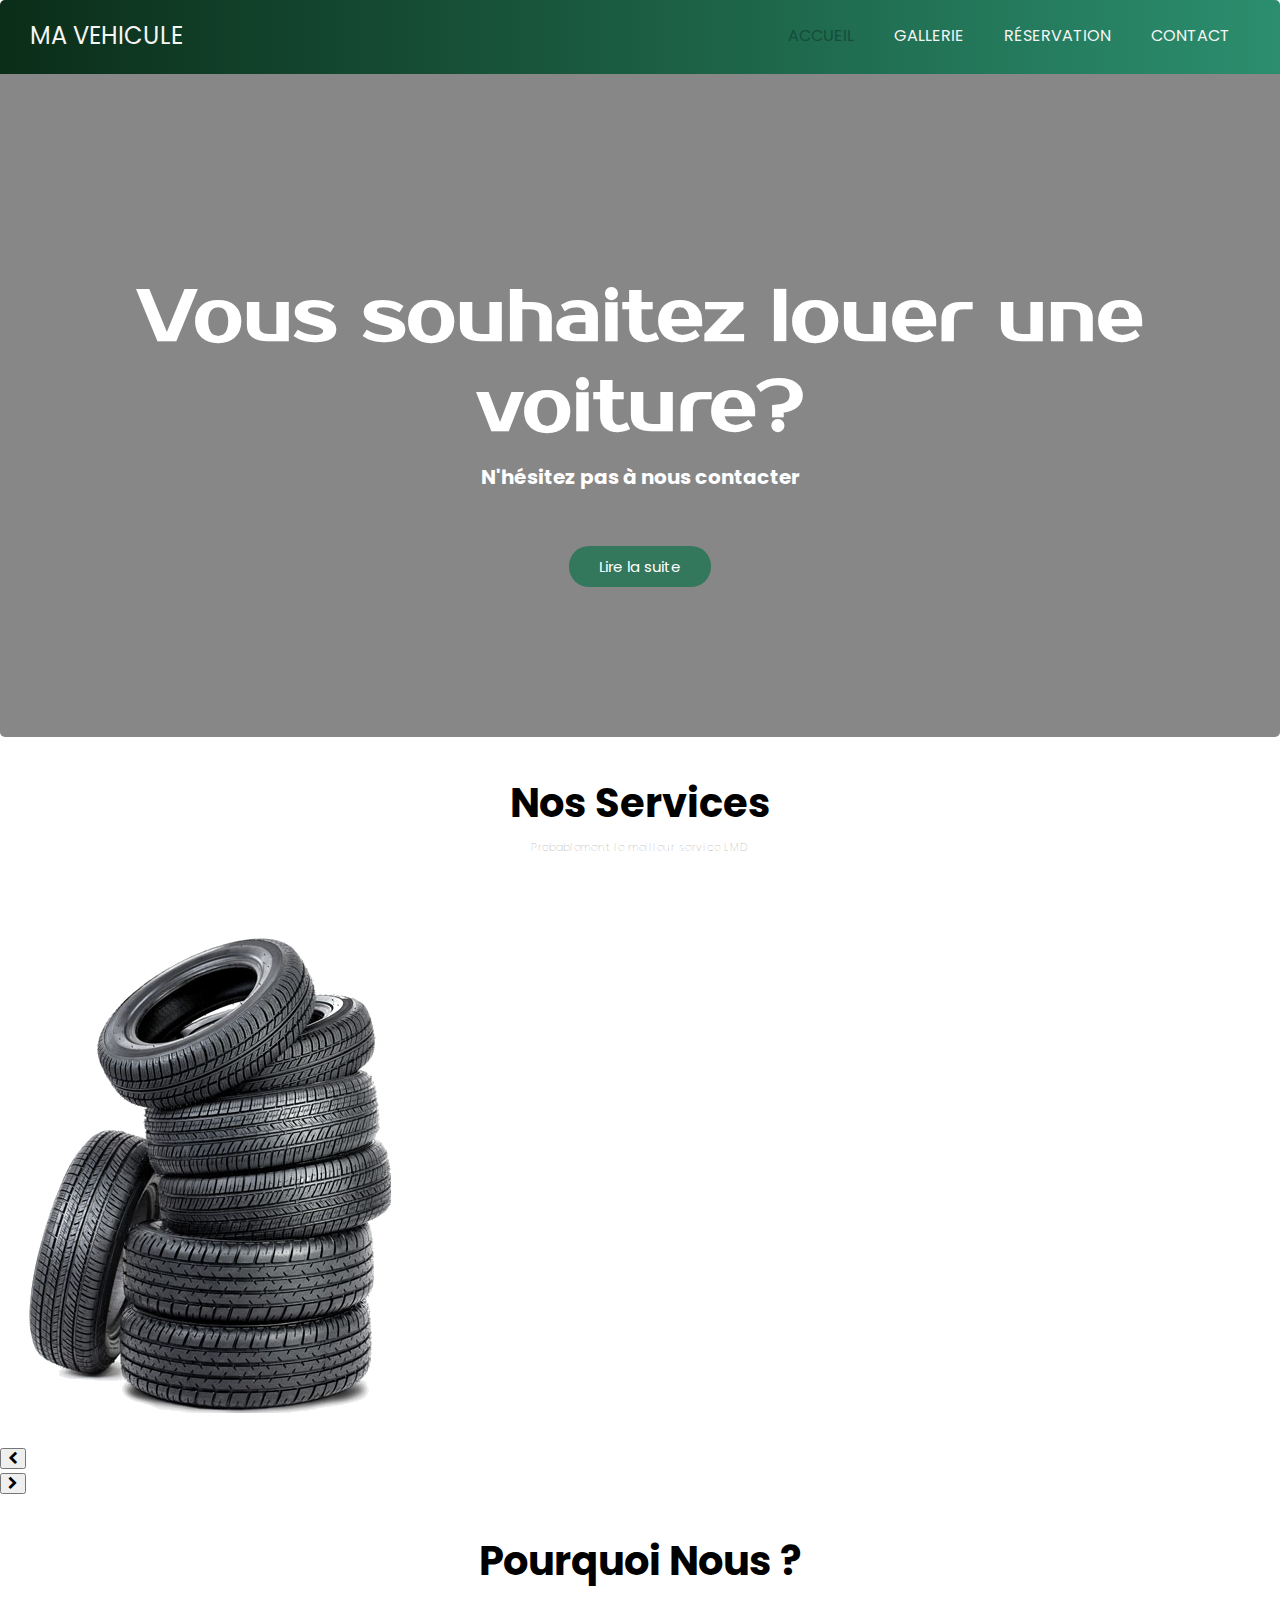
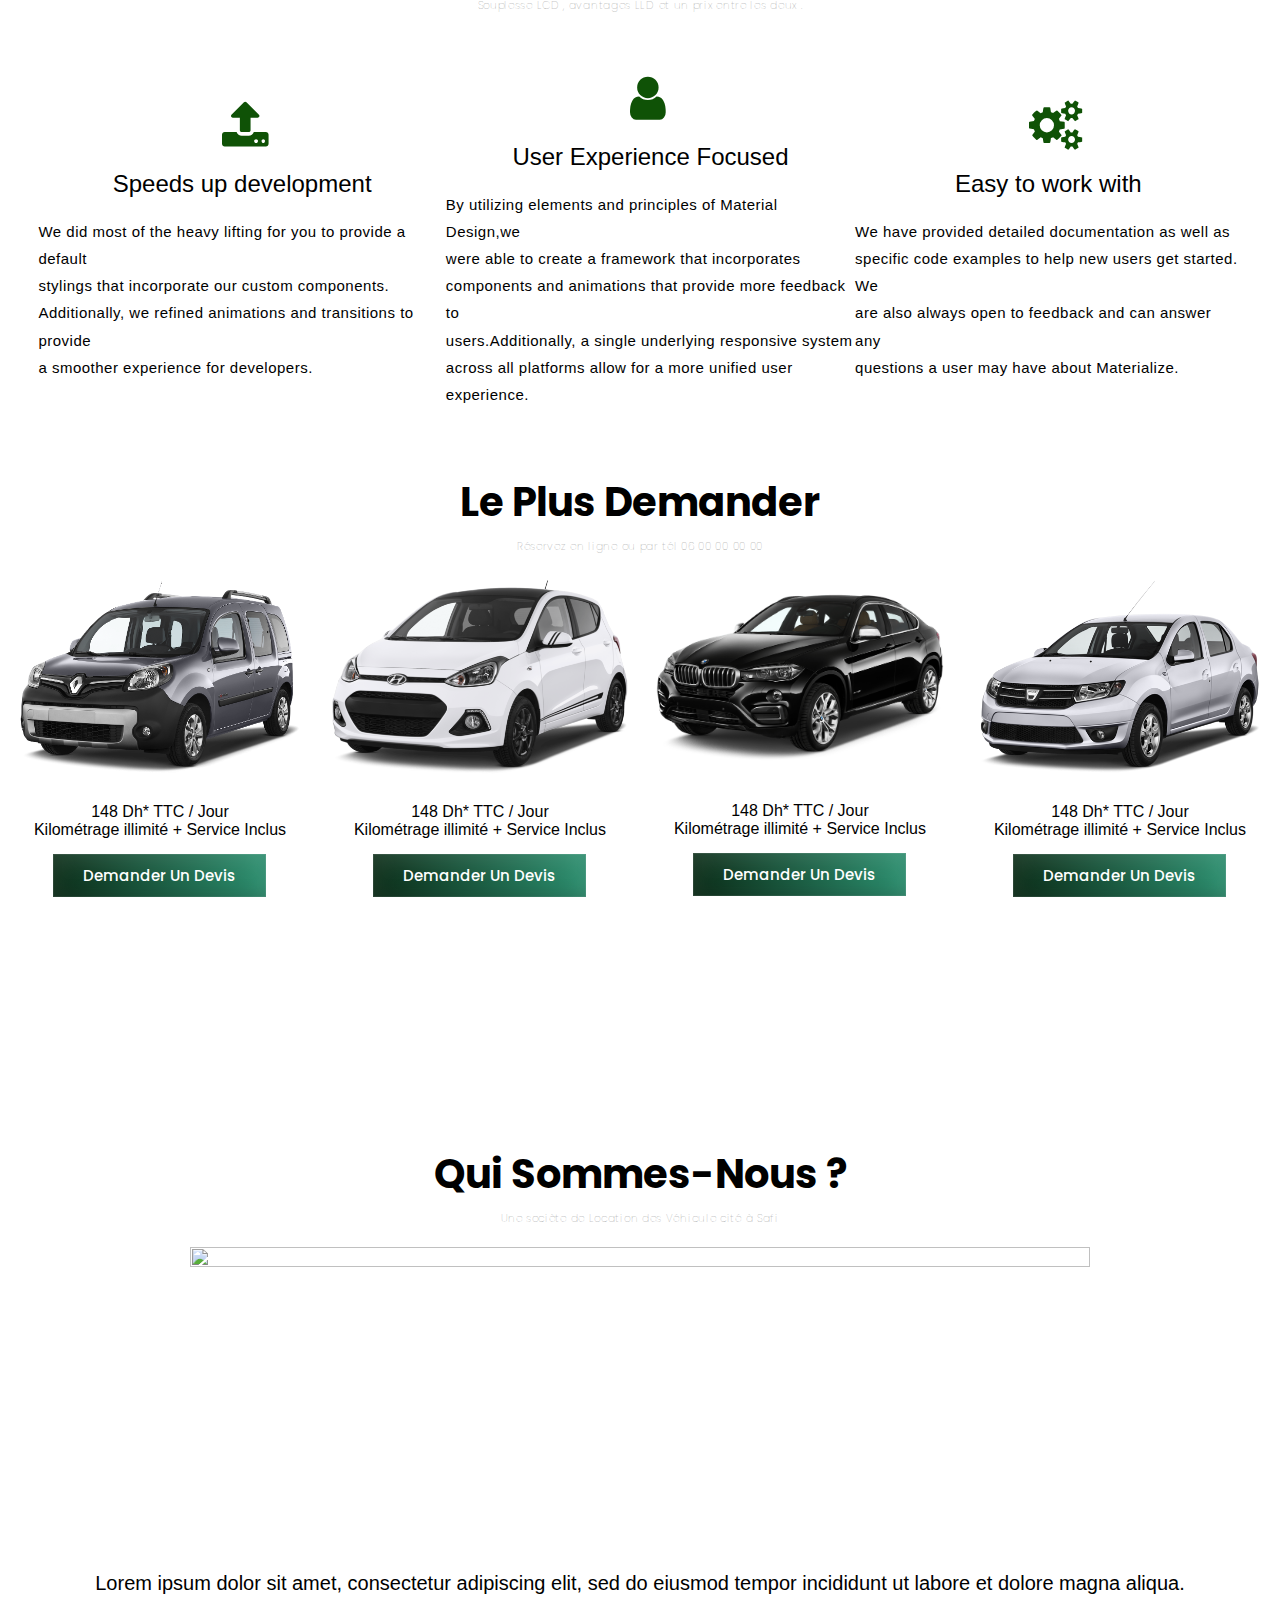
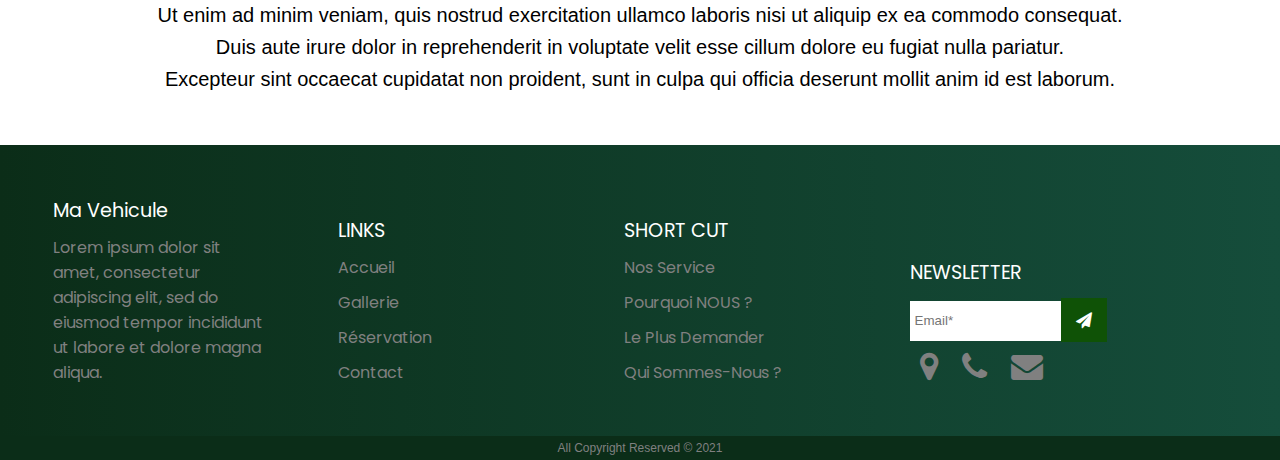
==== commit 79fb27c8: "Add files via upload" ====
--- a/index.html
+++ b/index.html
@@ -46,58 +46,34 @@
 <div class="titre">
   <h1>Nos Services</h1>
   <h6>Probablement le meilleur service LMD</h6>
- <div class="slider">
-  <div class="container">
-    <div class="slider-width" id="slide">
-      <div class="quote">
-        <h3 class="quote__qut">
-           <span class="quote__qut--joy">On charge de Tout : </span> <br>
-          Changement des Palquettes, Vidange, Changement Des Pnues ..
-           <span class="quote__qut--joy">sans aucuns frais.</span>
-        </h3>
-        <h4 class="quote__person">
-          <img src="img/img10.png" alt="Girl in a jacket" > 
-        </h4>
-      </div>
-      <div class="quote">
-        <h3 class="quote__qut">
-           <span class="quote__qut--joy">On charge de Tout : </span> <br>
-          Changement des Palquettes, Vidange, Changement Des Pnues ..
-           <span class="quote__qut--joy">sans aucuns frais.</span>
-        </h3>
-        <h4 class="quote__person">
-          <img src="img/img8.jpg" alt="Girl in a jacket" > 
-        </h4>
-      </div>
-      <div class="quote">
-        <h3 class="quote__qut">
-           <span class="quote__qut--joy">On charge de Tout : </span> <br>
-          Changement des Palquettes, Vidange, Changement Des Pnues ..
-           <span class="quote__qut--joy">sans aucuns frais.</span>
-        </h3>
-        <h4 class="quote__person">
-          <img src="img/img9.jpg" alt="Girl in a jacket" > 
-        </h4>
-      </div>
-      <div class="quote">
-        <h3 class="quote__qut">
-           <span class="quote__qut--joy">On charge de Tout : </span> <br>
-          Changement des Palquettes, Vidange, Changement Des Pnues ..
-           <span class="quote__qut--joy">sans aucuns frais.</span>
-        </h3>
-        <h4 class="quote__person">
-          <img src="img/img10.png" alt="Girl in a jacket" > 
-        </h4>
-      </div>
-    </div>
-  </div>
-  <div class="slide-btns">
-      <span class="slide-btn active"></span>
-      <span class="slide-btn"></span>
-      <span class="slide-btn"></span>
-      <span class="slide-btn"></span>
-  </div>
- </div> 
+  <div class="slider-container">
+    <div class="slide active">
+      <img src="img/img8.png" alt="">
+    </div>
+    <div class="slide">
+      <img src="img/img9.png" alt="">
+    </div>
+    <div class="slide">
+      <img src="img/img10.png" alt="">
+    </div>
+    <div class="slide">
+      <img src="img/img20.png" alt="">
+    </div>
+    <div class="control-container">
+      <button class="prev">
+        <i class="fa fa-chevron-left"></i>
+      </button>
+        <div class="slide-indicator">
+          <span class="indicator active"></span>
+          <span class="indicator"></span>
+          <span class="indicator"></span>
+          <span class="indicator"></span>
+        </div>
+      <button class="next">
+        <i class="fa fa-chevron-right"></i>
+      </button>
+    </div>
+  </div>
 </div>
 <br>
 
--- a/css/Style.css
+++ b/css/Style.css
@@ -1,409 +1,409 @@
-body {
-    margin:0;
-  /*   padding:50px; */
-    box-sizing:border-box;
-    font-family: 'Poppins', sans-serif;
-
-  }
-  .logo {
-    font-size:24px;
-    padding-top:8px;
-    text-transform:uppercase;
-  }
-  .toggle-bars {
-    position: absolute;
-    top:20px;
-    right:30px;
-    cursor:pointer;
-  }
-  .toggle-bars .bar {
-    width:35px;
-    background-color:#fff;
-    margin: 7px 0;
-    height:2px;
-   
-  }
-  nav {
-    padding:10px 30px;
-    background-image: linear-gradient(to right, #0b2d18 0%, #2b8e6e 100%);
-    color:#f5f5f5;
-    display: flex;
-    flex-direction: column;
-    justify-content: flex-start;
-    min-height:50px;
-    position: relative;
-    border-radius:5px;
-    border-bottom-left-radius:0;
-    border-bottom-right-radius:0;
-  }
-  .nav {
-    display: none;
-  }
-  .show {
-    display: block !important;
-  }
-  .nav ul {
-    list-style-type: none;
-    padding:0;
-    margin-left: -20px;
-    margin-top: 13px;
-  }
-  .nav ul li {
-    padding:10px 20px;
-    font-size:16px;
-    text-transform:uppercase;
-  }
-  .nav a
-  {
-    text-decoration: none;
-    color: #f5f5f5;
-  }
-  a:hover {
-    color: rgba(50, 194, 31, 0.527);  
-  }
-  
-  /* .titre
-  {
-    background-color: rgba(185, 184, 184, 0.13);
-    height: 1000px;
-    
-  } */
-
-  .titre h1
-  {
-  text-align: center;
-  line-height: 0.7;
-  /* letter-spacing: 0.5px; */
-  font-size: 40px;
-  }
-
-  .titre h6
-  {
-  text-align: center;
-  color: rgb(139, 139, 139);
-  line-height: 0.7;
-  letter-spacing: 0.7px;
-  font-weight: lighter ;
-  
-  }
-
-  .Articls i
-  {
-    color: rgb(15, 82, 6);  
-    position:relative;
-    top: -5%;
-    left: 45%;
-    font-size: 50px;
-  }
-  
-  .Articls
-  {
-    display:flex;
-    padding: 3vw;
-    justify-content: center;
-    justify-content: space-around;
-    align-items: center;
-    margin: auto;
-  
-  }
-
-  .Articls p
-  {
-    line-height: 1.7rem;
-   letter-spacing: 0.5px;
-   font-size: 15px;
-   font-family: -apple-system,BlinkMacSystemFont,"Segoe UI",Roboto,Oxygen-Sans,Ubuntu,Cantarell,"Helvetica Neue",sans-serif;
-   font-weight: 300;
-  }
-
-  .Articls h2
-  { 
-    font-family: -apple-system,BlinkMacSystemFont,"Segoe UI",Roboto,Oxygen-Sans,Ubuntu,Cantarell,"Helvetica Neue",sans-serif;
-    text-align: center;
-    font-weight: normal;
-  }
-
-  div.gallery img {
-    width: 100%;
-    height: auto;
-  }
-  
-  div.desc {
-    padding: 15px;
-    text-align: center;
-    font-family: -apple-system,BlinkMacSystemFont,"Segoe UI",Roboto,Oxygen-Sans,Ubuntu,Cantarell,"Helvetica Neue",sans-serif;
-    font-style: normal;
-  }
-  
-  * {
-    box-sizing: border-box;
-  }
-  
-  .desc Button
-  {
-    box-shadow:inset 0 -0.6em 1em -0.35em rgba(0,0,0,0.17),inset 0 0.6em 2em -0.3em rgba(255,255,255,0.15),inset 0 0 0em 0.05em rgba(255,255,255,0.12);
-    background-image: linear-gradient(to right, #0b2d18 0%, #2b8e6e 100%);
-    font-size: 15px;
-    font-weight: 500;
-    padding: 10px 30px;
-    font-family: 'Poppins', sans-serif;
-    border: none;
-    color: white;
-    text-align: center;
-    text-decoration: none;
-    margin-top: 15px;
-    cursor: pointer;
-    }
-  
-  .responsive
-  {
-    padding: 0 6px;
-    float: left;
-    width: 24.99999%;
-  }
-
-  #titre
-  {
- 
-
-      /* background-color: rgba(185, 184, 184, 0.13); */
-      height: 645px;
-  }
-
-  .About 
- {  
-    margin: auto;
-    text-align: center; 
-    max-width: 100%;
- }
-
-.About p
-{
- font-weight: normal;
- font-size: 20px;
- line-height: 32px;
-font-family: -apple-system,BlinkMacSystemFont,"Segoe UI",Roboto,Oxygen-Sans,Ubuntu,Cantarell,"Helvetica Neue",sans-serif;
-font-weight: lighter;
-} 
-
-.About img
-{
-  max-width: 100%;
-height: auto;
-}
-
-  
-.footer
-{
-  background-image: linear-gradient(to right, #0b2d18 0%, #154d3b 100%);
-  padding:30px 0px;
-  /* font-family: 'Play', sans-serif; */
-  }
-  
-  .footer .column{
-  width:20%;
-  margin:0% 1%;
-  display:inline-block;
-  }
-  
-  .footer .column ul{
-  width:100%;
-  }
-  
-  .footer .column ul li{
-  list-style:none;
-  padding:5px 0px;
-  color:gray;
-  }
-  
-  .footer .column ul li a{
-  text-decoration:none;
-  font-size:1em;
-  color:gray;
-  transition:0.5s;
-  }
-  
-  .footer .column ul li a:hover{
-  color:#f7bd00;
-  }
-  
-  .footer .column ul .title{
-  /* font-family: 'Fredoka One', cursive; */
-  font-size:1.2em;
-  color:#fff;
-  }
-  
-  .footer .column ul li input{
-  padding:10px 5px;
-  outline:none;
-  border:0;
-  width:70%;
-  height:40px;
-  color:#1e1e1e;
-  }
-  
-  .footer .column ul li .btn1{
-  /* background:; */
-  outline:none;
-  border:0;
-  padding:5px;
-  color:#fff;
-  height:44px;
-  position:relative;
-  top:1px;
-  font-size:0.5em;
-  background:rgb(15, 82, 6);
-  }
-  
-  .footer .column ul li i{
-  font-size:2em;
-  margin:0px 10px;
-  }
-  
-  .sub-footer{
-  background:#0b2d18;
-  padding:5px 0px;
-  text-align:center;
-  color:gray;
-  font-size:12px;
-  font-family: 'Play', sans-serif;
-  }
-  
-  
-  @media only screen and (max-width: 700px) {
-    .responsive {
-      width: 49.99999%;
-      margin: 6px 0;
-    }
-  }
-  
-  @media only screen and (max-width: 500px) {
-    .responsive {
-      width: 100%;
-    }
-  }
-
-  @media screen and (min-width:600px ){
-    nav {
-    display: flex;
-    justify-content: space-between;
-    flex-direction: row;
-    padding:10px 30px;
-    background-color:#252023;
-    color:#f5f5f5;
-    
-    
-  }
-    .toggle-bars {
-      display: none;
-    }
-    .nav {
-    display: block;
-    }
-  
-  .nav ul {
-    display: flex;
-  }
-  .nav ul li {
-    padding:0 20px;
-    font-size:16px;  
-  }
-  }
-  
-  #hero {
-    background: url("https://ridesharemechanic.com/wp-content/uploads/2019/06/location-parent.png");
-    padding: 150px 30px;
-    text-align: center;
-    color:#fff;
-    font-size:36px;
-    position: relative;
-    border-bottom-left-radius:5px;
-    border-bottom-right-radius:5px;
-  }
-  #hero .hero-content {
-    position: relative;
-    z-index:10;
-  }
-  #hero h1 {
-    margin-bottom: 10px;
-    font-family: 'Prosto One', cursive;
-  }
-  #hero h4 {
-    font-size:20px;
-    margin-top: 0;
-    margin-bottom: 40px;
-  }
-  #hero a {
-    text-decoration:none;
-    background: #33775d;
-    font-size:15px;
-    padding: 10px 30px;
-    color:#fff;
-    border-radius:20px;
-  }
-  .overlay {
-    position: absolute;
-    top:0;
-    left:0;
-    right:0;
-    bottom:0;
-    width:100%;
-    height:100%;
-    background: #00000078;
-    border-bottom-left-radius:5px;
-    border-bottom-right-radius:5px;
-  }
-  @media screen and (max-width:900px ){
-    #hero {
-      padding: 100px 30px;
-    }
-    #hero h1 {
-      font-size:30px;
-    }
-    #hero h4 {
-      font-size:20px;
-    }
-  }
-  
-  @media (max-width:720px){
-    .footer .column{
-    width:90%;
-    display:block;
-    margin:0% 0%;
-    }
-    
-    .footer .column:nth-child(2),.footer .column:nth-child(3){
-    width:40%;
-    display:inline-block;
-    }
-    }
-    
-    @media (max-width:1200px){
-    .footer .column ul li input{
-    padding:5px 5px;
-    outline:none;
-    border:0;
-    width:70%;
-    height:34px;
-    color:#1e1e1e;
-    }
-    .footer .column ul li .btn1{
-    position:relative;
-    top:2px;
-    }
-    }
-    
-    @media (max-width:940px){
-    .footer .column ul li input{
-    padding:5px 5px;
-    outline:none;
-    border:0;
-    width:60%;
-    height:34px;
-    color:#1e1e1e;
-    }
-    .footer .column ul li .btn1{
-    position:relative;
-    top:2px;
-    }
+body {
+    margin:0;
+  /*   padding:50px; */
+    box-sizing:border-box;
+    font-family: 'Poppins', sans-serif;
+
+  }
+  .logo {
+    font-size:24px;
+    padding-top:8px;
+    text-transform:uppercase;
+  }
+  .toggle-bars {
+    position: absolute;
+    top:20px;
+    right:30px;
+    cursor:pointer;
+  }
+  .toggle-bars .bar {
+    width:35px;
+    background-color:#fff;
+    margin: 7px 0;
+    height:2px;
+   
+  }
+  nav {
+    padding:10px 30px;
+    background-image: linear-gradient(to right, #0b2d18 0%, #2b8e6e 100%);
+    color:#f5f5f5;
+    display: flex;
+    flex-direction: column;
+    justify-content: flex-start;
+    min-height:50px;
+    position: relative;
+    border-radius:5px;
+    border-bottom-left-radius:0;
+    border-bottom-right-radius:0;
+  }
+  .nav {
+    display: none;
+  }
+  .show {
+    display: block !important;
+  }
+  .nav ul {
+    list-style-type: none;
+    padding:0;
+    margin-left: -20px;
+    margin-top: 13px;
+  }
+  .nav ul li {
+    padding:10px 20px;
+    font-size:16px;
+    text-transform:uppercase;
+  }
+  .nav a
+  {
+    text-decoration: none;
+    color: #f5f5f5;
+  }
+  a:hover {
+    color: rgba(50, 194, 31, 0.527);  
+  }
+  
+  /* .titre
+  {
+    background-color: rgba(185, 184, 184, 0.13);
+    height: 1000px;
+    
+  } */
+
+  .titre h1
+  {
+  text-align: center;
+  line-height: 0.7;
+  /* letter-spacing: 0.5px; */
+  font-size: 40px;
+  }
+
+  .titre h6
+  {
+  text-align: center;
+  color: rgb(139, 139, 139);
+  line-height: 0.7;
+  letter-spacing: 0.7px;
+  font-weight: lighter ;
+  
+  }
+
+  .Articls i
+  {
+    color: rgb(15, 82, 6);  
+    position:relative;
+    top: -5%;
+    left: 45%;
+    font-size: 50px;
+  }
+  
+  .Articls
+  {
+    display:flex;
+    padding: 3vw;
+    justify-content: center;
+    justify-content: space-around;
+    align-items: center;
+    margin: auto;
+  
+  }
+
+  .Articls p
+  {
+    line-height: 1.7rem;
+   letter-spacing: 0.5px;
+   font-size: 15px;
+   font-family: -apple-system,BlinkMacSystemFont,"Segoe UI",Roboto,Oxygen-Sans,Ubuntu,Cantarell,"Helvetica Neue",sans-serif;
+   font-weight: 300;
+  }
+
+  .Articls h2
+  { 
+    font-family: -apple-system,BlinkMacSystemFont,"Segoe UI",Roboto,Oxygen-Sans,Ubuntu,Cantarell,"Helvetica Neue",sans-serif;
+    text-align: center;
+    font-weight: normal;
+  }
+
+  div.gallery img {
+    width: 100%;
+    height: auto;
+  }
+  
+  div.desc {
+    padding: 15px;
+    text-align: center;
+    font-family: -apple-system,BlinkMacSystemFont,"Segoe UI",Roboto,Oxygen-Sans,Ubuntu,Cantarell,"Helvetica Neue",sans-serif;
+    font-style: normal;
+  }
+  
+  * {
+    box-sizing: border-box;
+  }
+  
+  .desc Button
+  {
+    box-shadow:inset 0 -0.6em 1em -0.35em rgba(0,0,0,0.17),inset 0 0.6em 2em -0.3em rgba(255,255,255,0.15),inset 0 0 0em 0.05em rgba(255,255,255,0.12);
+    background-image: linear-gradient(to right, #0b2d18 0%, #2b8e6e 100%);
+    font-size: 15px;
+    font-weight: 500;
+    padding: 10px 30px;
+    font-family: 'Poppins', sans-serif;
+    border: none;
+    color: white;
+    text-align: center;
+    text-decoration: none;
+    margin-top: 15px;
+    cursor: pointer;
+    }
+  
+  .responsive
+  {
+    padding: 0 6px;
+    float: left;
+    width: 24.99999%;
+  }
+
+  #titre
+  {
+ 
+
+      /* background-color: rgba(185, 184, 184, 0.13); */
+      height: 645px;
+  }
+
+  .About 
+ {  
+    margin: auto;
+    text-align: center; 
+    max-width: 100%;
+ }
+
+.About p
+{
+ font-weight: normal;
+ font-size: 20px;
+ line-height: 32px;
+font-family: -apple-system,BlinkMacSystemFont,"Segoe UI",Roboto,Oxygen-Sans,Ubuntu,Cantarell,"Helvetica Neue",sans-serif;
+font-weight: lighter;
+} 
+
+.About img
+{
+  max-width: 100%;
+height: auto;
+}
+
+  
+.footer
+{
+  background-image: linear-gradient(to right, #0b2d18 0%, #154d3b 100%);
+  padding:30px 0px;
+  /* font-family: 'Play', sans-serif; */
+  }
+  
+  .footer .column{
+  width:20%;
+  margin:0% 1%;
+  display:inline-block;
+  }
+  
+  .footer .column ul{
+  width:100%;
+  }
+  
+  .footer .column ul li{
+  list-style:none;
+  padding:5px 0px;
+  color:gray;
+  }
+  
+  .footer .column ul li a{
+  text-decoration:none;
+  font-size:1em;
+  color:gray;
+  transition:0.5s;
+  }
+  
+  .footer .column ul li a:hover{
+  color:#f7bd00;
+  }
+  
+  .footer .column ul .title{
+  /* font-family: 'Fredoka One', cursive; */
+  font-size:1.2em;
+  color:#fff;
+  }
+  
+  .footer .column ul li input{
+  padding:10px 5px;
+  outline:none;
+  border:0;
+  width:70%;
+  height:40px;
+  color:#1e1e1e;
+  }
+  
+  .footer .column ul li .btn1{
+  /* background:; */
+  outline:none;
+  border:0;
+  padding:5px;
+  color:#fff;
+  height:44px;
+  position:relative;
+  top:1px;
+  font-size:0.5em;
+  background:rgb(15, 82, 6);
+  }
+  
+  .footer .column ul li i{
+  font-size:2em;
+  margin:0px 10px;
+  }
+  
+  .sub-footer{
+  background:#0b2d18;
+  padding:5px 0px;
+  text-align:center;
+  color:gray;
+  font-size:12px;
+  font-family: 'Play', sans-serif;
+  }
+  
+  
+  @media only screen and (max-width: 700px) {
+    .responsive {
+      width: 49.99999%;
+      margin: 6px 0;
+    }
+  }
+  
+  @media only screen and (max-width: 500px) {
+    .responsive {
+      width: 100%;
+    }
+  }
+
+  @media screen and (min-width:600px ){
+    nav {
+    display: flex;
+    justify-content: space-between;
+    flex-direction: row;
+    padding:10px 30px;
+    background-color:#252023;
+    color:#f5f5f5;
+    
+    
+  }
+    .toggle-bars {
+      display: none;
+    }
+    .nav {
+    display: block;
+    }
+  
+  .nav ul {
+    display: flex;
+  }
+  .nav ul li {
+    padding:0 20px;
+    font-size:16px;  
+  }
+  }
+  
+  #hero {
+    background: url("https://ridesharemechanic.com/wp-content/uploads/2019/06/location-parent.png");
+    padding: 150px 30px;
+    text-align: center;
+    color:#fff;
+    font-size:36px;
+    position: relative;
+    border-bottom-left-radius:5px;
+    border-bottom-right-radius:5px;
+  }
+  #hero .hero-content {
+    position: relative;
+    z-index:10;
+  }
+  #hero h1 {
+    margin-bottom: 10px;
+    font-family: 'Prosto One', cursive;
+  }
+  #hero h4 {
+    font-size:20px;
+    margin-top: 0;
+    margin-bottom: 40px;
+  }
+  #hero a {
+    text-decoration:none;
+    background: #33775d;
+    font-size:15px;
+    padding: 10px 30px;
+    color:#fff;
+    border-radius:20px;
+  }
+  .overlay {
+    position: absolute;
+    top:0;
+    left:0;
+    right:0;
+    bottom:0;
+    width:100%;
+    height:100%;
+    background: #00000078;
+    border-bottom-left-radius:5px;
+    border-bottom-right-radius:5px;
+  }
+  @media screen and (max-width:900px ){
+    #hero {
+      padding: 100px 30px;
+    }
+    #hero h1 {
+      font-size:30px;
+    }
+    #hero h4 {
+      font-size:20px;
+    }
+  }
+  
+  @media (max-width:720px){
+    .footer .column{
+    width:90%;
+    display:block;
+    margin:0% 0%;
+    }
+    
+    .footer .column:nth-child(2),.footer .column:nth-child(3){
+    width:40%;
+    display:inline-block;
+    }
+    }
+    
+    @media (max-width:1200px){
+    .footer .column ul li input{
+    padding:5px 5px;
+    outline:none;
+    border:0;
+    width:70%;
+    height:34px;
+    color:#1e1e1e;
+    }
+    .footer .column ul li .btn1{
+    position:relative;
+    top:2px;
+    }
+    }
+    
+    @media (max-width:940px){
+    .footer .column ul li input{
+    padding:5px 5px;
+    outline:none;
+    border:0;
+    width:60%;
+    height:34px;
+    color:#1e1e1e;
+    }
+    .footer .column ul li .btn1{
+    position:relative;
+    top:2px;
+    }
     }--- a/css/slider.css
+++ b/css/slider.css
@@ -1,122 +1,122 @@
-::before,
-*::after {
-  margin: 0;
-  padding: 0;
-  box-sizing: inherit;
-}
-
-.slider
-{
-  box-sizing: border-box;
-  margin-top: -120px;
-  display: grid;
-  place-items: center;
-  align-content: space-evenly;
-}
-
-.container {
-  width: 43rem;
-  height: auto;
-  overflow: hidden;
-}
-
-.heading__h1 {
-  font-size: 3.5rem;
-  font-weight: 300;
-  color: rgba(231, 72, 72, 0.8);
-  text-transform: capitalize;
-}
-@media only screen and (max-width: 43rem) {
-  .heading__h1 {
-    font-size: 3rem;
-  }
-}
-
-.slider-width {
-  display: flex;
-  width: 180rem;
-  transition: all 0.5s;
-}
-
-.quote {
-  margin: 7.5rem 3%;
-  width: 43rem;
-}
-.quote__qut {
-    font-size: 1.3;
-    font-weight: 500;
-    color: rgb(146, 145, 145);
-    word-spacing: 3px;
-    letter-spacing: 1px;
-    line-height: 1.4;
-    border: 2px solid#33775d;
-    border-radius: 1rem;
-    padding: 2rem;
-    position: relative;
-    display: inline-block;
-}
-.quote__qut--joy {
-  color: #293a27;
-  cursor: pointer;
-
-}
-
-.quote__qut--joy:hover {
-    background-color: rgba(157, 255, 0, 0.205);
-  }
-.quote__qut::before {
-  content: "";
-  position: absolute;
-  bottom: -2px;
-  left: 2rem;
-  height: 2px;
-  width: 6rem;
-  background-color: #292a2b;
-}
-
-}
-.quote__person {
-  padding: 0.7rem 0 0 0;
-  position: relative;
-  left: 9rem;
-  
-}
-
-.quote__person img
-{
-    margin-left: 70px;
-    width: 400px;
-    height: 400px;
-}
-    
-}
-.quote__name {
-  color: rgb(0, 0, 0);
-  font-size: 1.7rem;
-  font-weight: 300;
-  word-spacing: 4px;
-  letter-spacing: 1px;
-}
-.quote__knownfor {
-  color: #999;
-  font-size: 1.3rem;
-  font-weight: 800;
-  word-spacing: 2px;
-  letter-spacing: 0.5px;
-}
-
-.slide-btn {
-  display: inline-block;
-  width: 1rem;
-  height: 1rem;
-  background-color: #2d4e27;
-  border-radius: 50rem;
-  margin: 0.5rem;
-  cursor: pointer;
-  transition: all 0.5s;
-  
-}
-
-.active {
-  width: 2.5rem;
+::before,
+*::after {
+  margin: 0;
+  padding: 0;
+  box-sizing: inherit;
+}
+
+.slider
+{
+  box-sizing: border-box;
+  margin-top: -120px;
+  display: grid;
+  place-items: center;
+  align-content: space-evenly;
+}
+
+.container {
+  width: 43rem;
+  height: auto;
+  overflow: hidden;
+}
+
+.heading__h1 {
+  font-size: 3.5rem;
+  font-weight: 300;
+  color: rgba(231, 72, 72, 0.8);
+  text-transform: capitalize;
+}
+@media only screen and (max-width: 43rem) {
+  .heading__h1 {
+    font-size: 3rem;
+  }
+}
+
+.slider-width {
+  display: flex;
+  width: 180rem;
+  transition: all 0.5s;
+}
+
+.quote {
+  margin: 7.5rem 3%;
+  width: 43rem;
+}
+.quote__qut {
+    font-size: 1.3;
+    font-weight: 500;
+    color: rgb(146, 145, 145);
+    word-spacing: 3px;
+    letter-spacing: 1px;
+    line-height: 1.4;
+    border: 2px solid#33775d;
+    border-radius: 1rem;
+    padding: 2rem;
+    position: relative;
+    display: inline-block;
+}
+.quote__qut--joy {
+  color: #293a27;
+  cursor: pointer;
+
+}
+
+.quote__qut--joy:hover {
+    background-color: rgba(157, 255, 0, 0.205);
+  }
+.quote__qut::before {
+  content: "";
+  position: absolute;
+  bottom: -2px;
+  left: 2rem;
+  height: 2px;
+  width: 6rem;
+  background-color: #292a2b;
+}
+
+}
+.quote__person {
+  padding: 0.7rem 0 0 0;
+  position: relative;
+  left: 9rem;
+  
+}
+
+.quote__person img
+{
+    margin-left: 70px;
+    width: 400px;
+    height: 400px;
+}
+    
+}
+.quote__name {
+  color: rgb(0, 0, 0);
+  font-size: 1.7rem;
+  font-weight: 300;
+  word-spacing: 4px;
+  letter-spacing: 1px;
+}
+.quote__knownfor {
+  color: #999;
+  font-size: 1.3rem;
+  font-weight: 800;
+  word-spacing: 2px;
+  letter-spacing: 0.5px;
+}
+
+.slide-btn {
+  display: inline-block;
+  width: 1rem;
+  height: 1rem;
+  background-color: #2d4e27;
+  border-radius: 50rem;
+  margin: 0.5rem;
+  cursor: pointer;
+  transition: all 0.5s;
+  
+}
+
+.active {
+  width: 2.5rem;
 }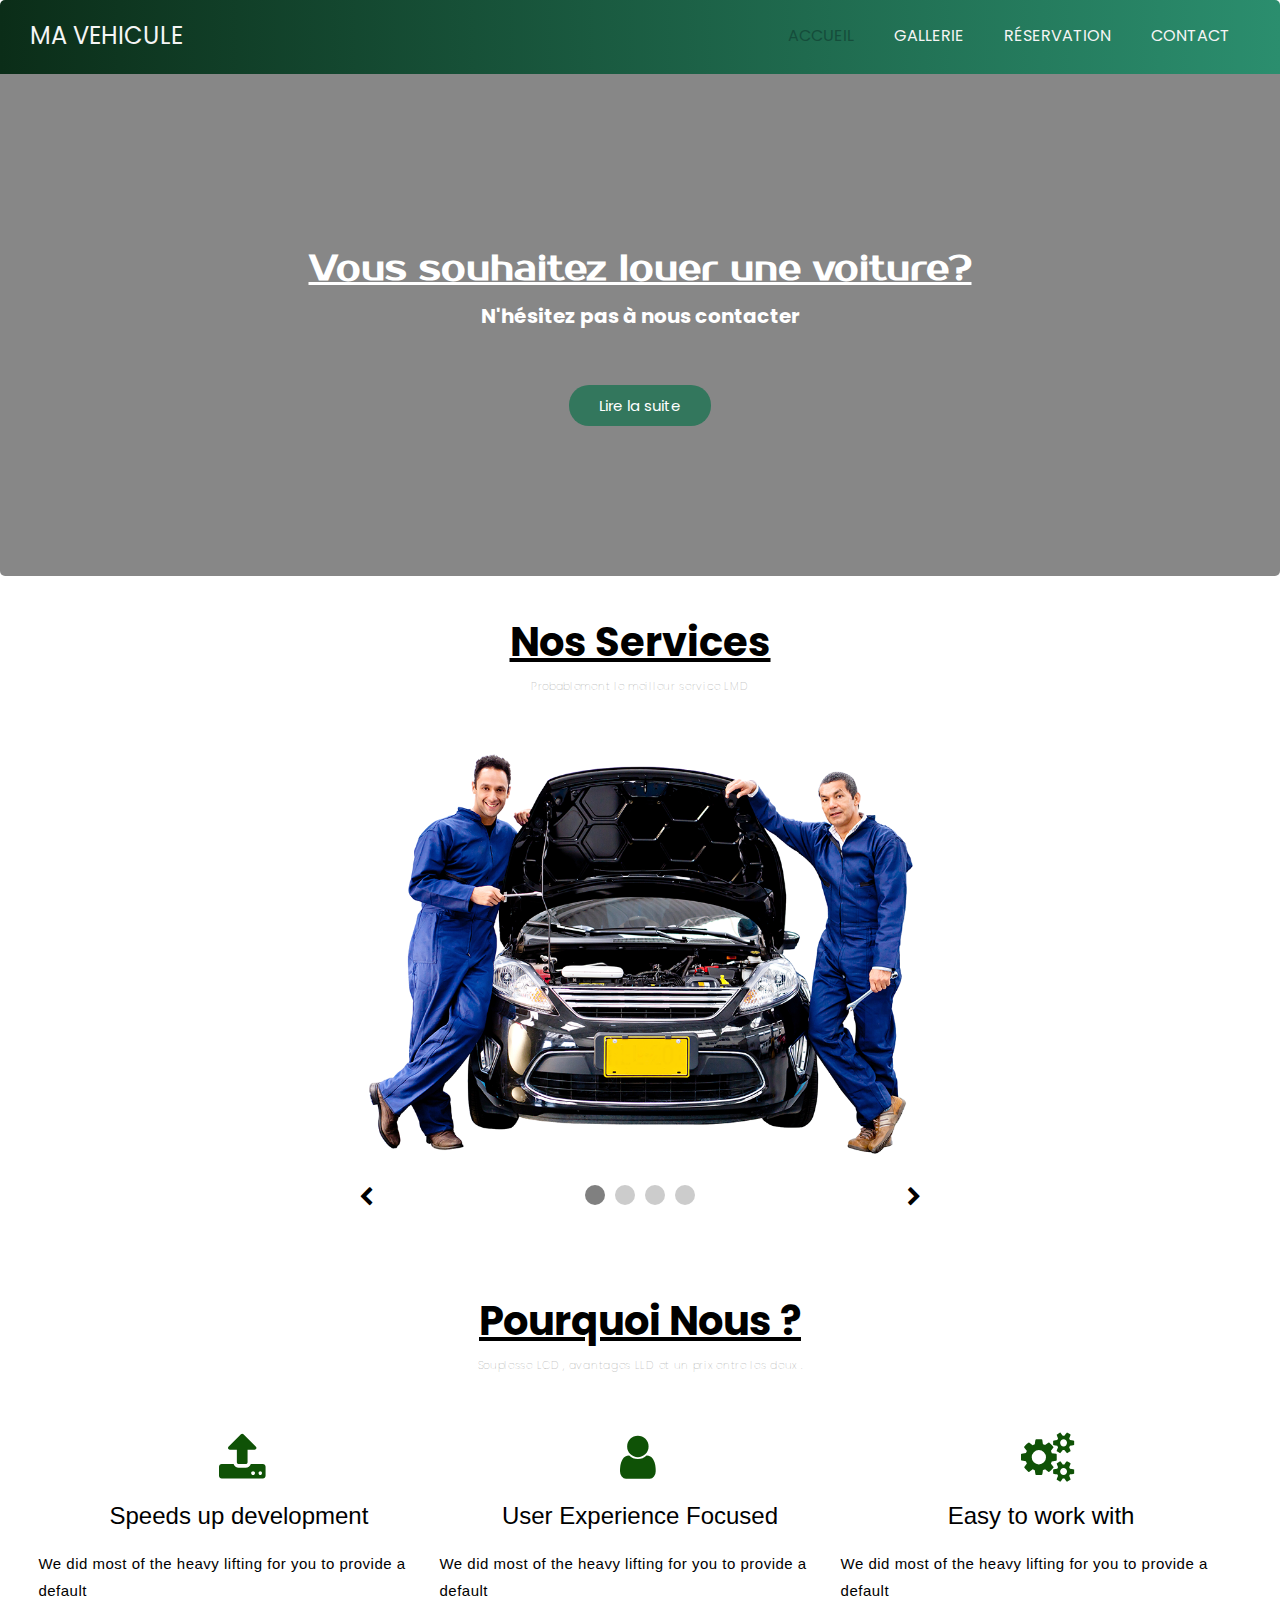
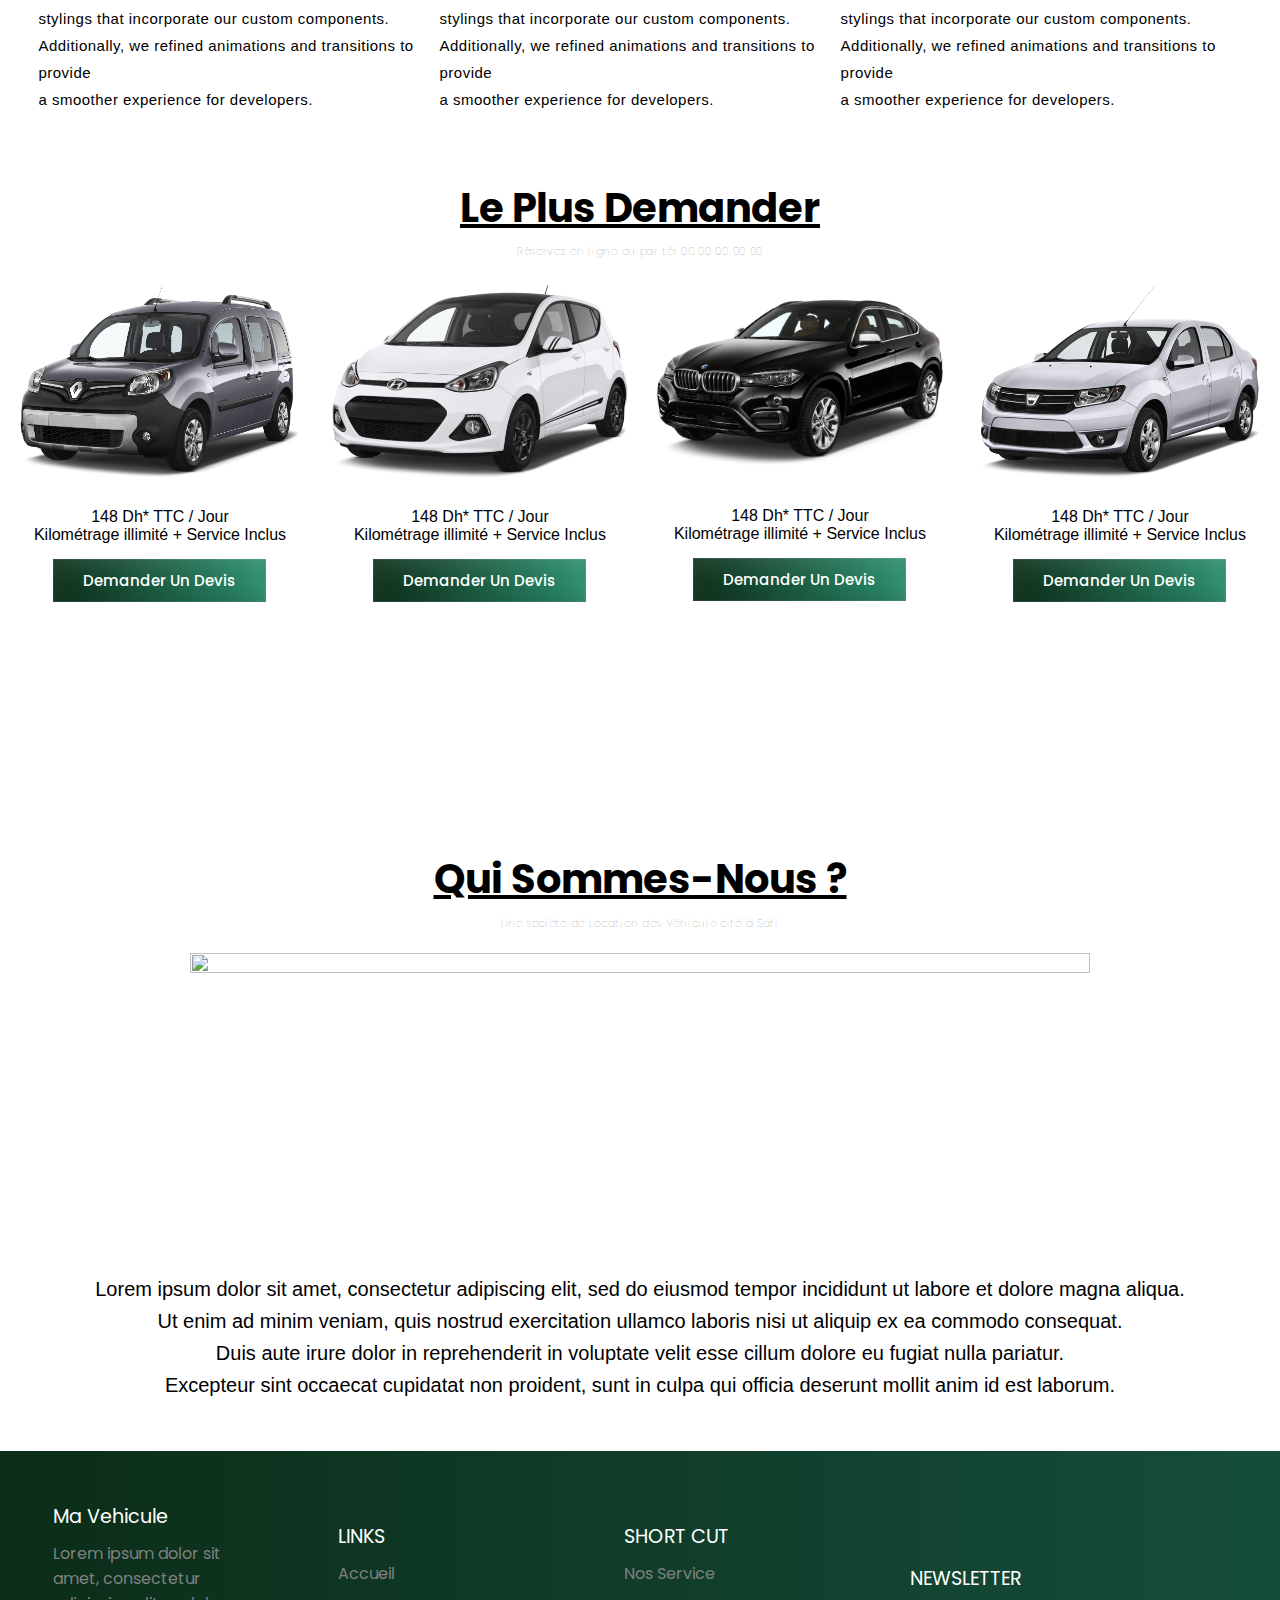
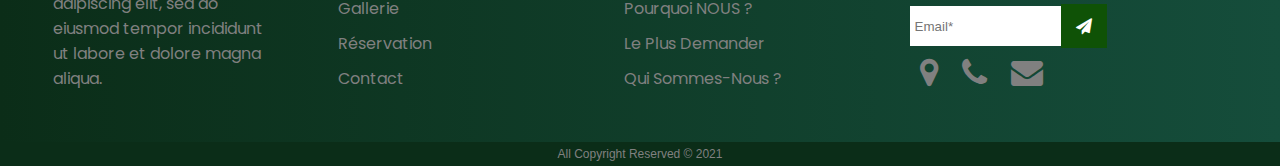
==== commit 0024201e: "Add files via upload" ====
--- a/index.html
+++ b/index.html
@@ -95,20 +95,19 @@
   <div class="Articl2">
    <i class="fa fa-user"></i>
      <h2>User Experience Focused</h2>
-     <p>By utilizing elements and principles of Material Design,we <br>
-       were able to create a framework that incorporates <br>
-       components and animations that provide more feedback to <br>
-       users.Additionally, a single underlying responsive system <br>
-       across all platforms allow for a more unified user experience. <br>
+     <p>We did most of the heavy lifting for you to provide a default <br>
+      stylings that incorporate our custom components.<br>
+      Additionally, we refined animations and transitions to provide <br>
+      a smoother experience for developers.</p>
   </div>
  
   <div class="Articl3">
     <i class="fa fa-cogs"></i>
      <h2>Easy to work with</h2>
-     <p>We have provided detailed documentation as well as <br>
-      specific code examples to help new users get started. We <br>
-      are also always open to feedback and can answer any <br>
-      questions a user may have about Materialize.</p>
+     <p>We did most of the heavy lifting for you to provide a default <br>
+      stylings that incorporate our custom components.<br>
+      Additionally, we refined animations and transitions to provide <br>
+      a smoother experience for developers.</p>
   </div>
 </div>
 <!-- End Article   -->
--- a/css/slider.css
+++ b/css/slider.css
@@ -1,122 +1,94 @@
-::before,
-*::after {
-  margin: 0;
-  padding: 0;
-  box-sizing: inherit;
+import url("https://fonts.googleapis.com/css2?family=Roboto&display=swap");
+:root {
+  --font-1: "Roboto", sans-serif;
 }
 
-.slider
-{
-  box-sizing: border-box;
-  margin-top: -120px;
-  display: grid;
-  place-items: center;
-  align-content: space-evenly;
+body {
+  height: 100vh;
+  background: white;
+  background-size: 100%;
 }
 
-.container {
-  width: 43rem;
-  height: auto;
+h1 {
+  text-align: center;
+  font-family: var(--font-1);
+  font-size: 35px;
+  text-decoration: underline;
+}
+
+.slider-container {
+  display: block;
+  margin: 0 auto;
+  min-height: 390px;
+  height: 50%;
+  width: 90%;
+  max-width: 600px;
+  background: white;
+  border-radius: 10px;
+  padding: 20px 10px 40px 10px;
   overflow: hidden;
 }
 
-.heading__h1 {
-  font-size: 3.5rem;
-  font-weight: 300;
-  color: rgba(231, 72, 72, 0.8);
-  text-transform: capitalize;
-}
-@media only screen and (max-width: 43rem) {
-  .heading__h1 {
-    font-size: 3rem;
-  }
+.slider-container .slide {
+  display: none;
+  height: 100%;
+  width: 100%;
+  margin: 0px auto;
+  background: white;
+  font-size: 40px;
+  font-family: var(--font-1);
+  text-align: center;
+  align-items: center;
 }
 
-.slider-width {
-  display: flex;
-  width: 180rem;
-  transition: all 0.5s;
+.slider-container .slide img {
+  heigth: auto;
+  width: 100%;
 }
 
-.quote {
-  margin: 7.5rem 3%;
-  width: 43rem;
-}
-.quote__qut {
-    font-size: 1.3;
-    font-weight: 500;
-    color: rgb(146, 145, 145);
-    word-spacing: 3px;
-    letter-spacing: 1px;
-    line-height: 1.4;
-    border: 2px solid#33775d;
-    border-radius: 1rem;
-    padding: 2rem;
-    position: relative;
-    display: inline-block;
-}
-.quote__qut--joy {
-  color: #293a27;
-  cursor: pointer;
-
+.slider-container .active {
+  display: block;
 }
 
-.quote__qut--joy:hover {
-    background-color: rgba(157, 255, 0, 0.205);
-  }
-.quote__qut::before {
-  content: "";
-  position: absolute;
-  bottom: -2px;
-  left: 2rem;
-  height: 2px;
-  width: 6rem;
-  background-color: #292a2b;
+.control-container {
+  display: inline-flex;
+  width: 100%;
 }
 
-}
-.quote__person {
-  padding: 0.7rem 0 0 0;
-  position: relative;
-  left: 9rem;
-  
+.control-container button {
+  border: none;
+  border-radius: 50%;
+  background: white;
+  font-size: 20px;
+  height: 35px;
+  width: 35px;
+  outline: none;
 }
 
-.quote__person img
-{
-    margin-left: 70px;
-    width: 400px;
-    height: 400px;
-}
-    
-}
-.quote__name {
-  color: rgb(0, 0, 0);
-  font-size: 1.7rem;
-  font-weight: 300;
-  word-spacing: 4px;
-  letter-spacing: 1px;
-}
-.quote__knownfor {
-  color: #999;
-  font-size: 1.3rem;
-  font-weight: 800;
-  word-spacing: 2px;
-  letter-spacing: 0.5px;
+.control-container button:hover {
+  background: #ccc;
 }
 
-.slide-btn {
-  display: inline-block;
-  width: 1rem;
-  height: 1rem;
-  background-color: #2d4e27;
-  border-radius: 50rem;
-  margin: 0.5rem;
-  cursor: pointer;
-  transition: all 0.5s;
-  
+.slide-indicator {
+  width: 100%;
+  display: flex;
+  justify-content: center;
 }
 
-.active {
-  width: 2.5rem;
-}+.slide-indicator .indicator {
+  height: 20px;
+  width: 20px;
+  transition: background 0.5s ease;
+  background: #ccc;
+  margin: 5px;
+  display: inline-block;
+  border-radius: 50%;
+}
+
+.slide-indicator .indicator:hover {
+  background: darkgrey;
+}
+
+.slide-indicator .active {
+  background: grey;
+}
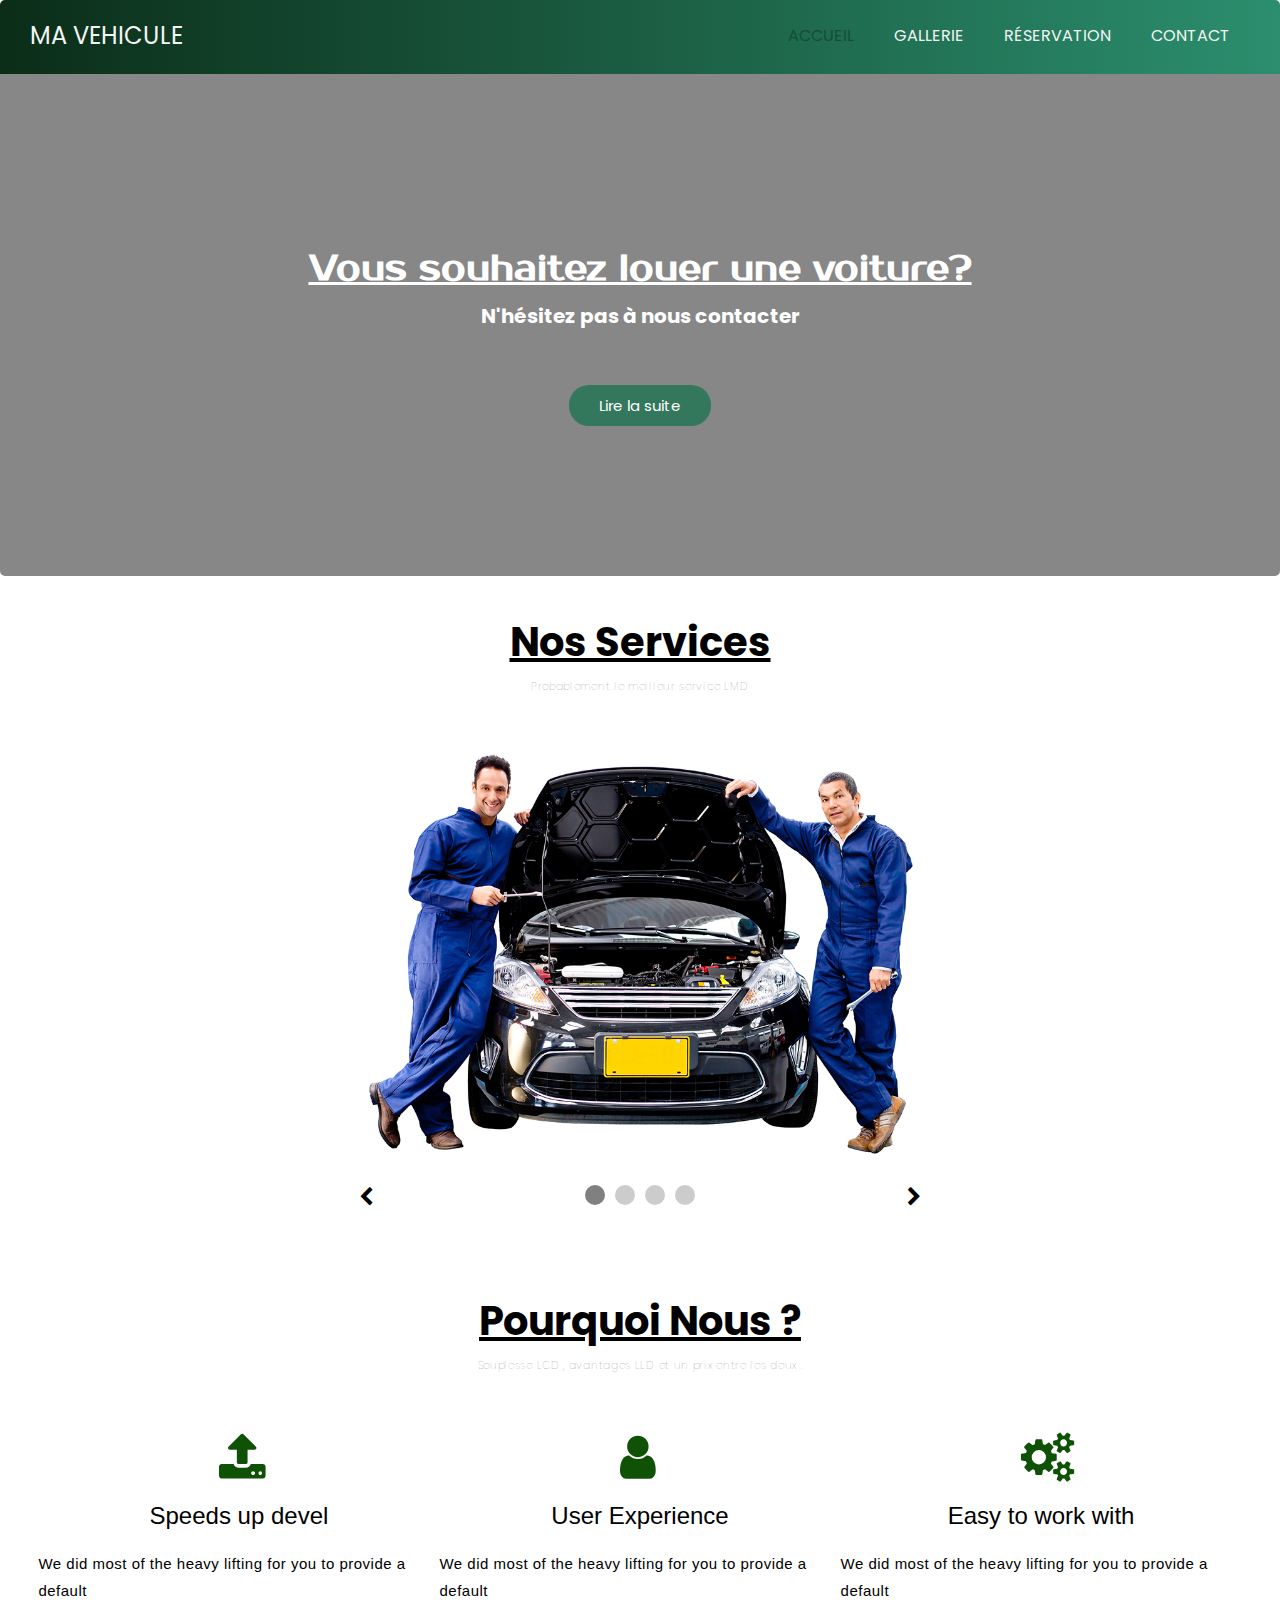
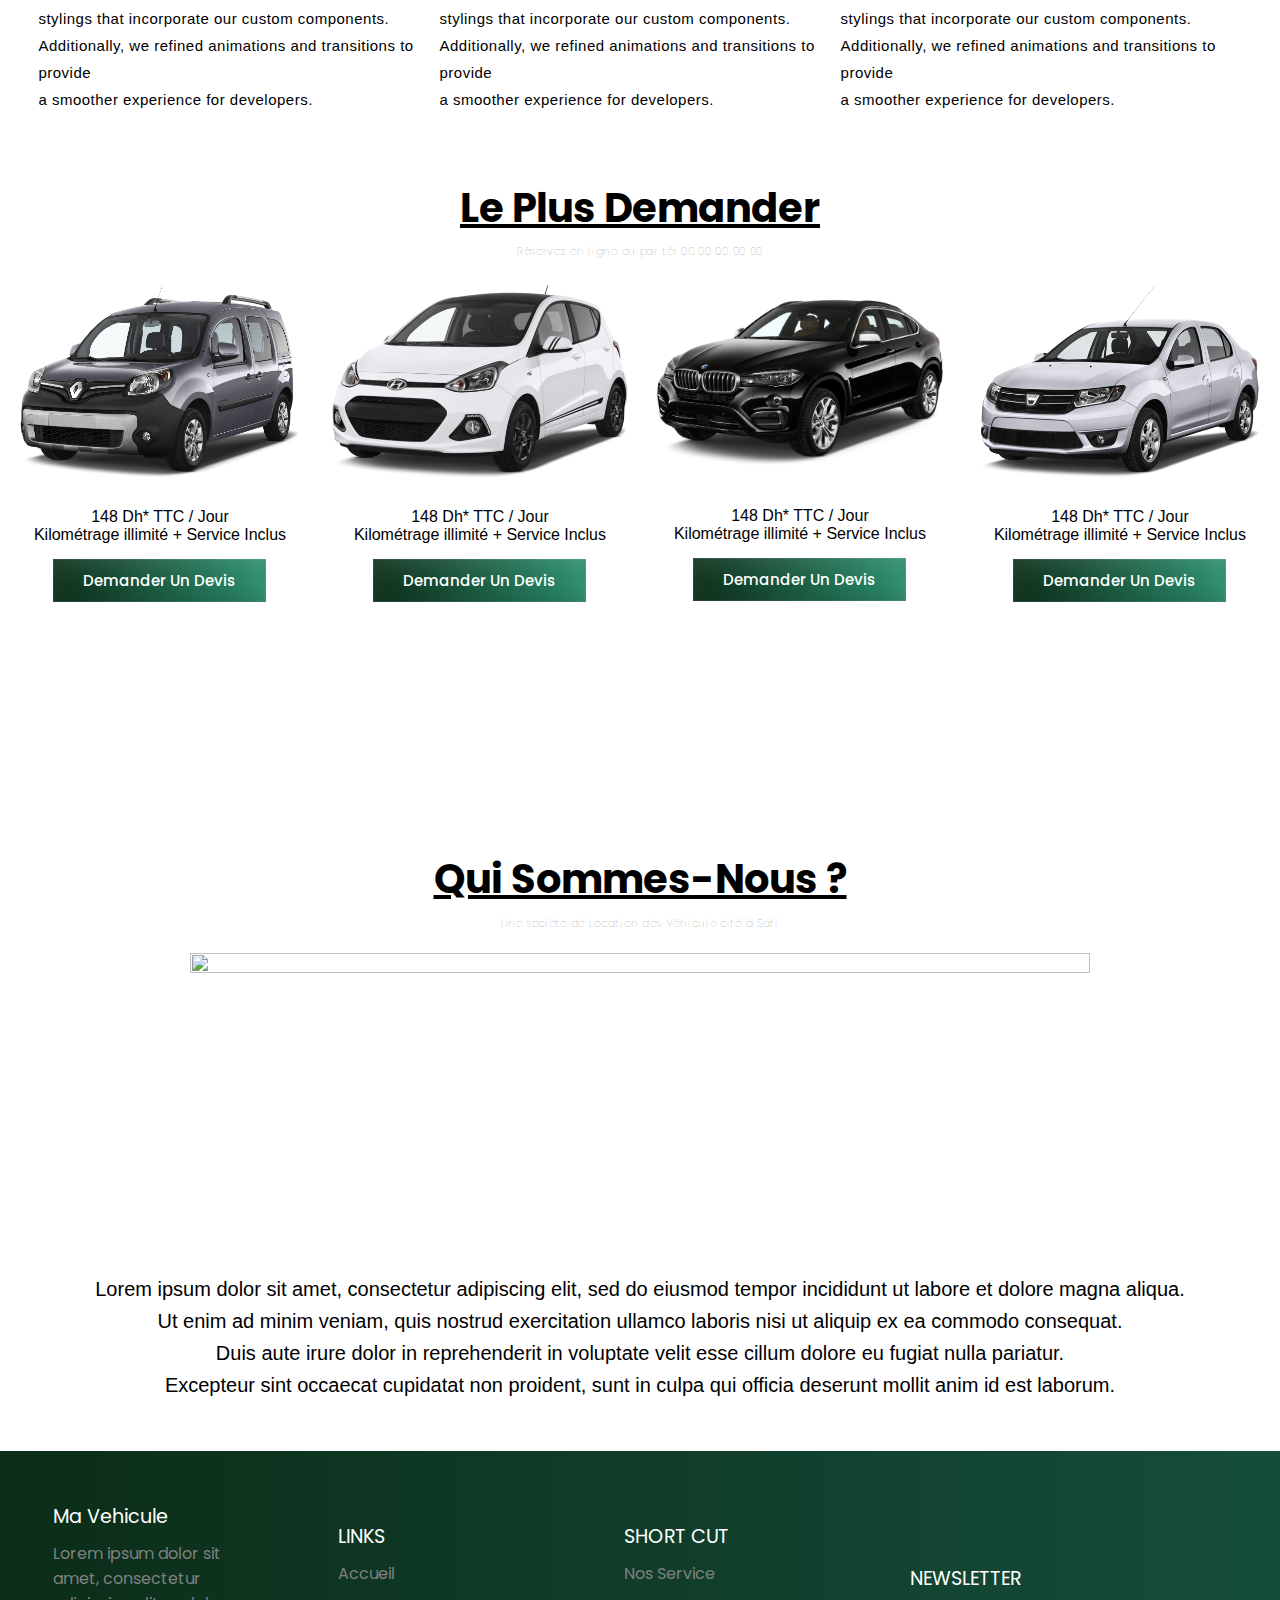
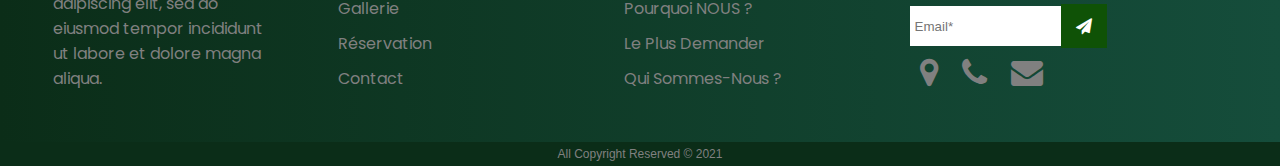
==== commit 152a3557: "Update index.html" ====
--- a/index.html
+++ b/index.html
@@ -85,7 +85,7 @@
 <div class="Articls">
   <div class="Articl1">
   <i class="fa fa-upload"></i>
-    <h2>Speeds up development</h2>
+    <h2>Speeds up devel</h2>
     <p>We did most of the heavy lifting for you to provide a default <br>
       stylings that incorporate our custom components.<br>
       Additionally, we refined animations and transitions to provide <br>
@@ -94,7 +94,7 @@
  
   <div class="Articl2">
    <i class="fa fa-user"></i>
-     <h2>User Experience Focused</h2>
+     <h2>User Experience</h2>
      <p>We did most of the heavy lifting for you to provide a default <br>
       stylings that incorporate our custom components.<br>
       Additionally, we refined animations and transitions to provide <br>
@@ -224,4 +224,4 @@
 
 
 </body>
-</html>+</html>
